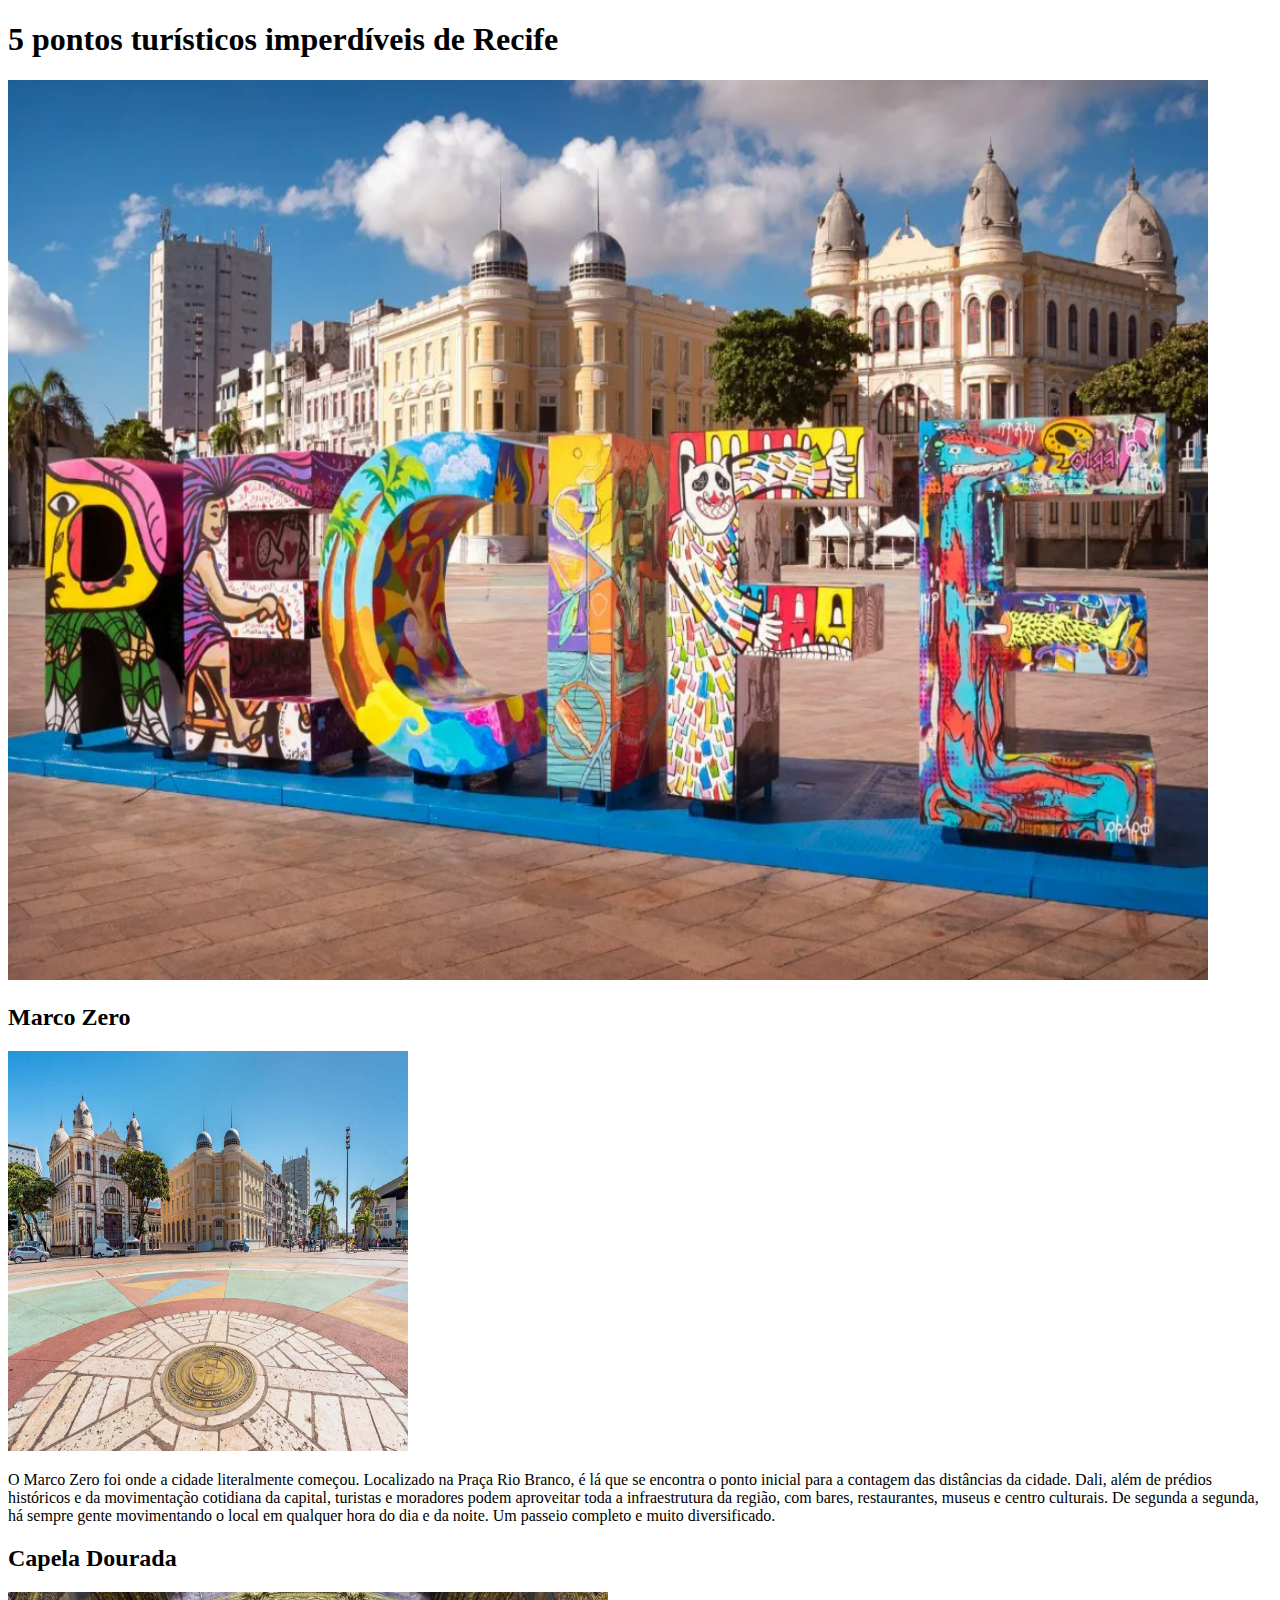
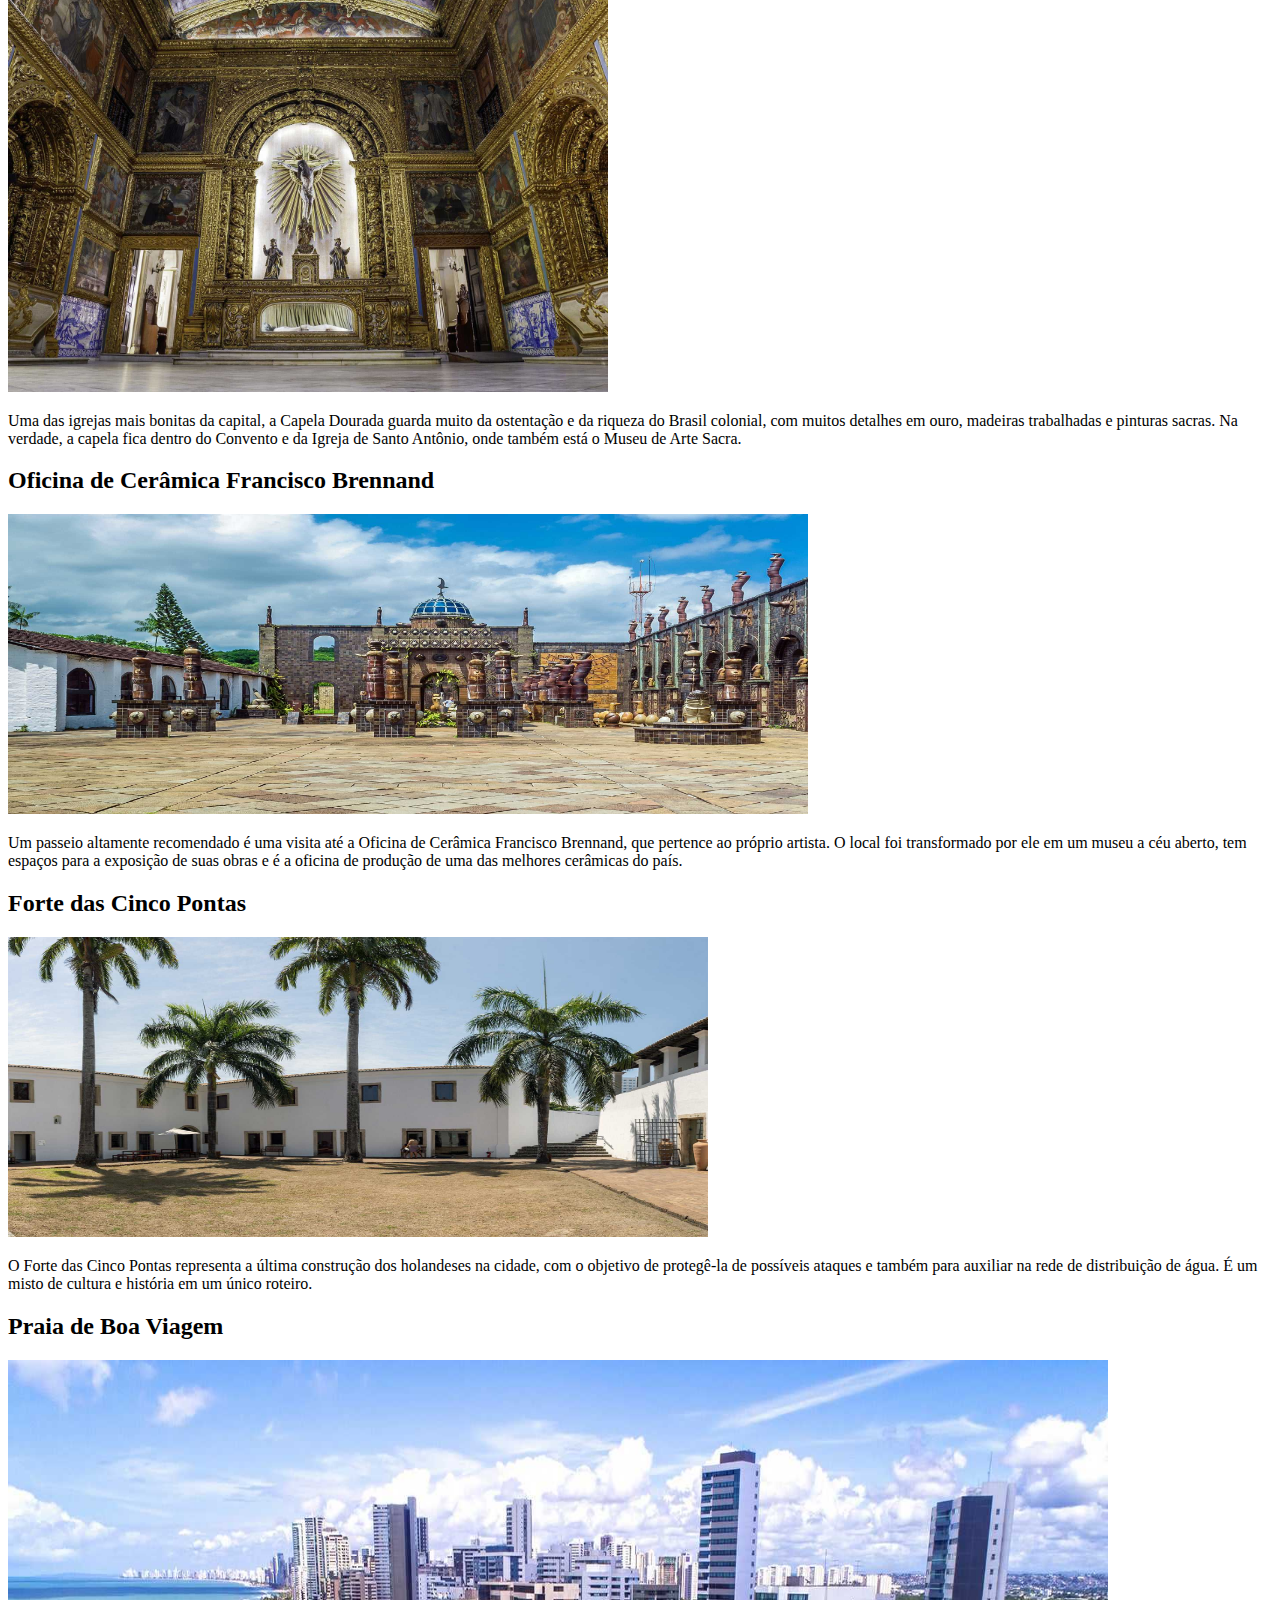
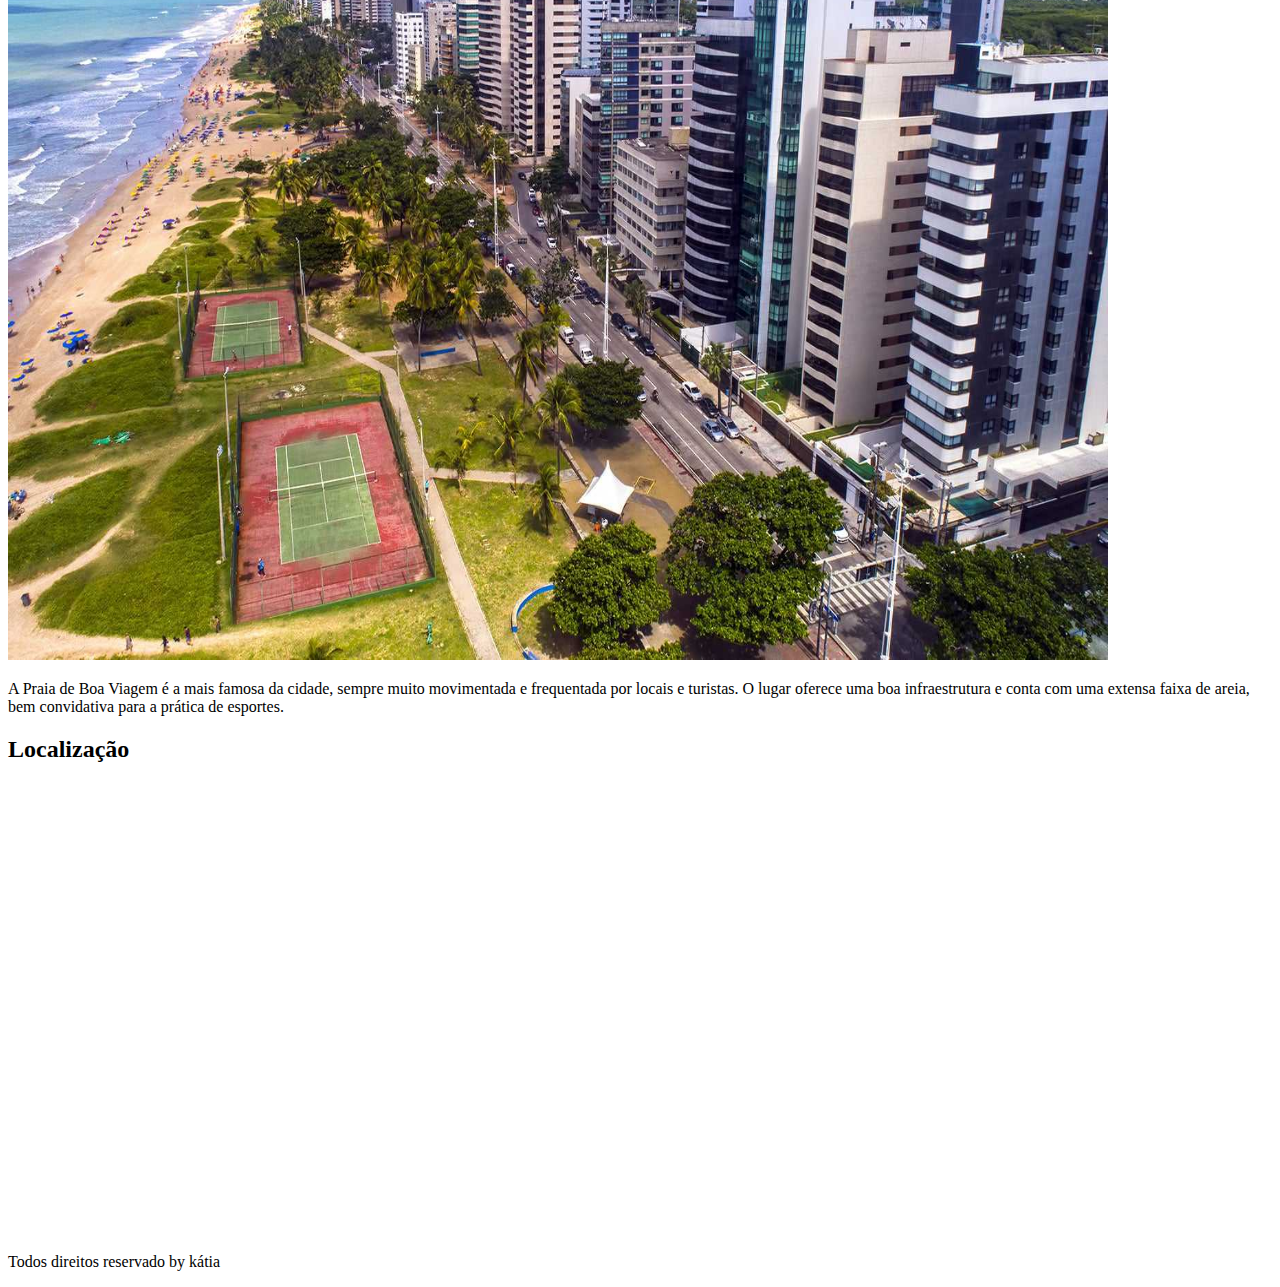
==== index.html @ 912562bb "Página index projeto recife" ====
<!DOCTYPE html>
<html lang="en">
<head>
    <meta charset="UTF-8">
    <meta name="viewport" content="width=device-width, initial-scale=1.0">
    <title>Pontos Turísticos - Recife</title>
</head>
<body>
   
    <Header>
        <h1>5 pontos turísticos imperdíveis de Recife</h1>
        <img src="/imagem/recife.png" alt="imagem nome recife" height="900" width="1200">
            <Section>
                <h2>Marco Zero</h2>
                <img src="/imagem/Marco zero.jpg" alt="marco zero" height="400" width="400">
                <p>O Marco Zero foi onde a cidade literalmente começou. Localizado na Praça Rio Branco, é lá que se encontra o ponto inicial para a contagem das distâncias da cidade. 

                    Dali, além de prédios históricos e da movimentação cotidiana da capital, turistas e moradores podem aproveitar toda a infraestrutura da região, com bares, restaurantes, museus e centro culturais. De segunda a segunda, há sempre gente movimentando o local em qualquer hora do dia e da noite. Um passeio completo e muito diversificado.</p>
                
                <h2>Capela Dourada</h2>
                <img src="/imagem/Capela Dourada.jpg" alt="Capela dourada" height="400" width="600">
                <p>Uma das igrejas mais bonitas da capital, a Capela Dourada guarda muito da ostentação e da riqueza do Brasil colonial, com muitos detalhes em ouro, madeiras trabalhadas e pinturas sacras. Na verdade, a capela fica dentro do Convento e da Igreja de Santo Antônio, onde também está o Museu de Arte Sacra. </p>
            
                <h2>Oficina de Cerâmica Francisco Brennand</h2>
                <img src="/imagem/Oficina de ceramica.jpg" alt="oficina de ceramica"  height="300" width="800">
                <p>Um passeio altamente recomendado é uma visita até a Oficina de Cerâmica Francisco Brennand, que pertence ao próprio artista. O local foi transformado por ele em um museu a céu aberto, tem espaços para a exposição de suas obras e é a oficina de produção de uma das melhores cerâmicas do país. </p>

                <h2>Forte das Cinco Pontas</h2>
                <img src="/imagem/Forte das Cinco Pontas.jpg" alt="forte das cinco pontas" height="300" width="700">
                <p>O Forte das Cinco Pontas representa a última construção dos holandeses na cidade, com o objetivo de protegê-la de possíveis ataques e também para auxiliar na rede de distribuição de água. É um misto de cultura e história em um único roteiro.</p>
                <h2>Praia de Boa Viagem</h2>
                <img src="/imagem/Praia de Boa Viagem.jpg" alt="praia de boa viagem" height="900" width="1100">
                 <p>A Praia de Boa Viagem é a mais famosa da cidade, sempre muito movimentada e frequentada por locais e turistas. O lugar oferece uma boa infraestrutura e conta com uma extensa faixa de areia, bem convidativa para a prática de esportes. </p>
            </Section>
            <h2>Localização</h2>
            <iframe src="https://www.google.com/maps/embed?pb=!1m18!1m12!1m3!1d126418.2018706715!2d-34.934217049999994!3d-8.043311199999998!2m3!1f0!2f0!3f0!3m2!1i1024!2i768!4f13.1!3m3!1m2!1s0x7ab196f94e5408b%3A0xe5800ef782bde3a6!2sRecife%2C%20PE!5e0!3m2!1spt-BR!2sbr!4v1724713684652!5m2!1spt-BR!2sbr" width="600" height="450" style="border:0;" allowfullscreen="" loading="lazy" referrerpolicy="no-referrer-when-downgrade"></iframe>
            <footer>
                <p>Todos direitos reservado by kátia</p>
            </footer>
          
               
                   
            

    

    
    
    
    </Header>
    
</body>
</html>
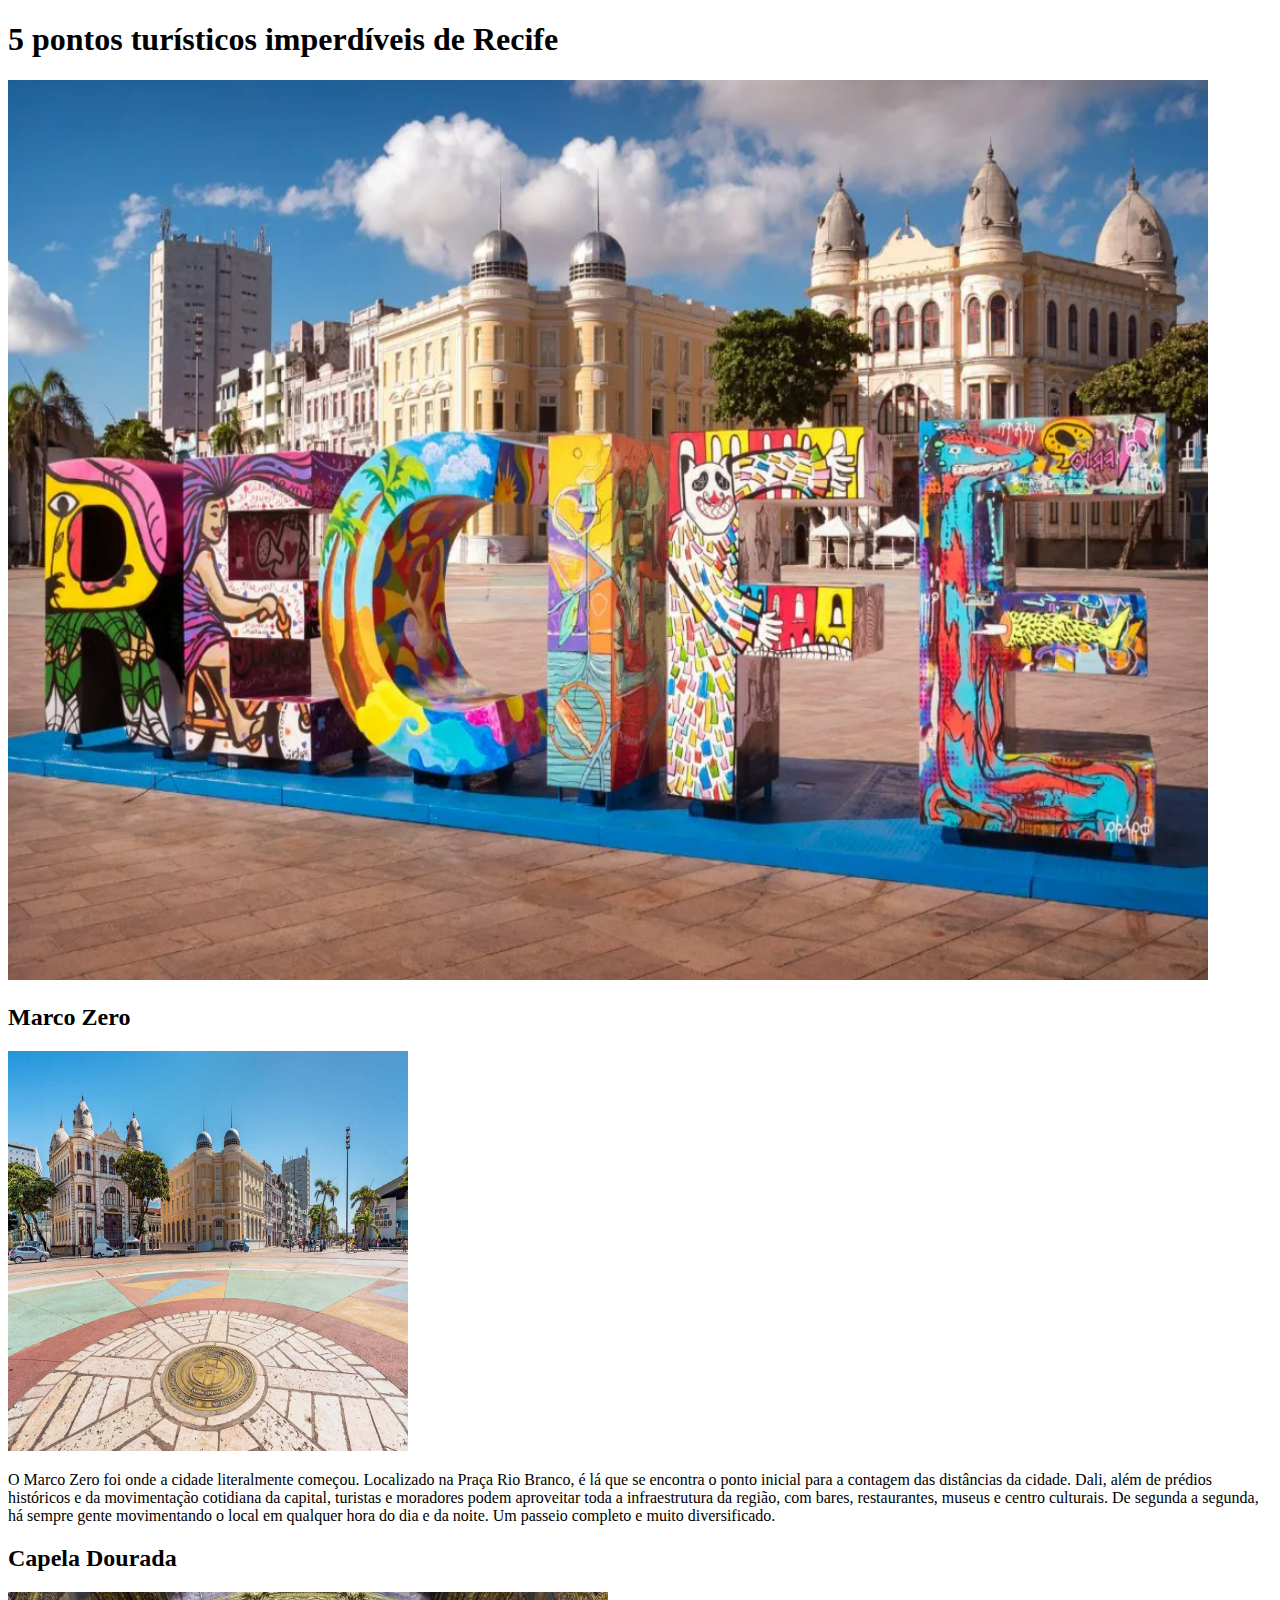
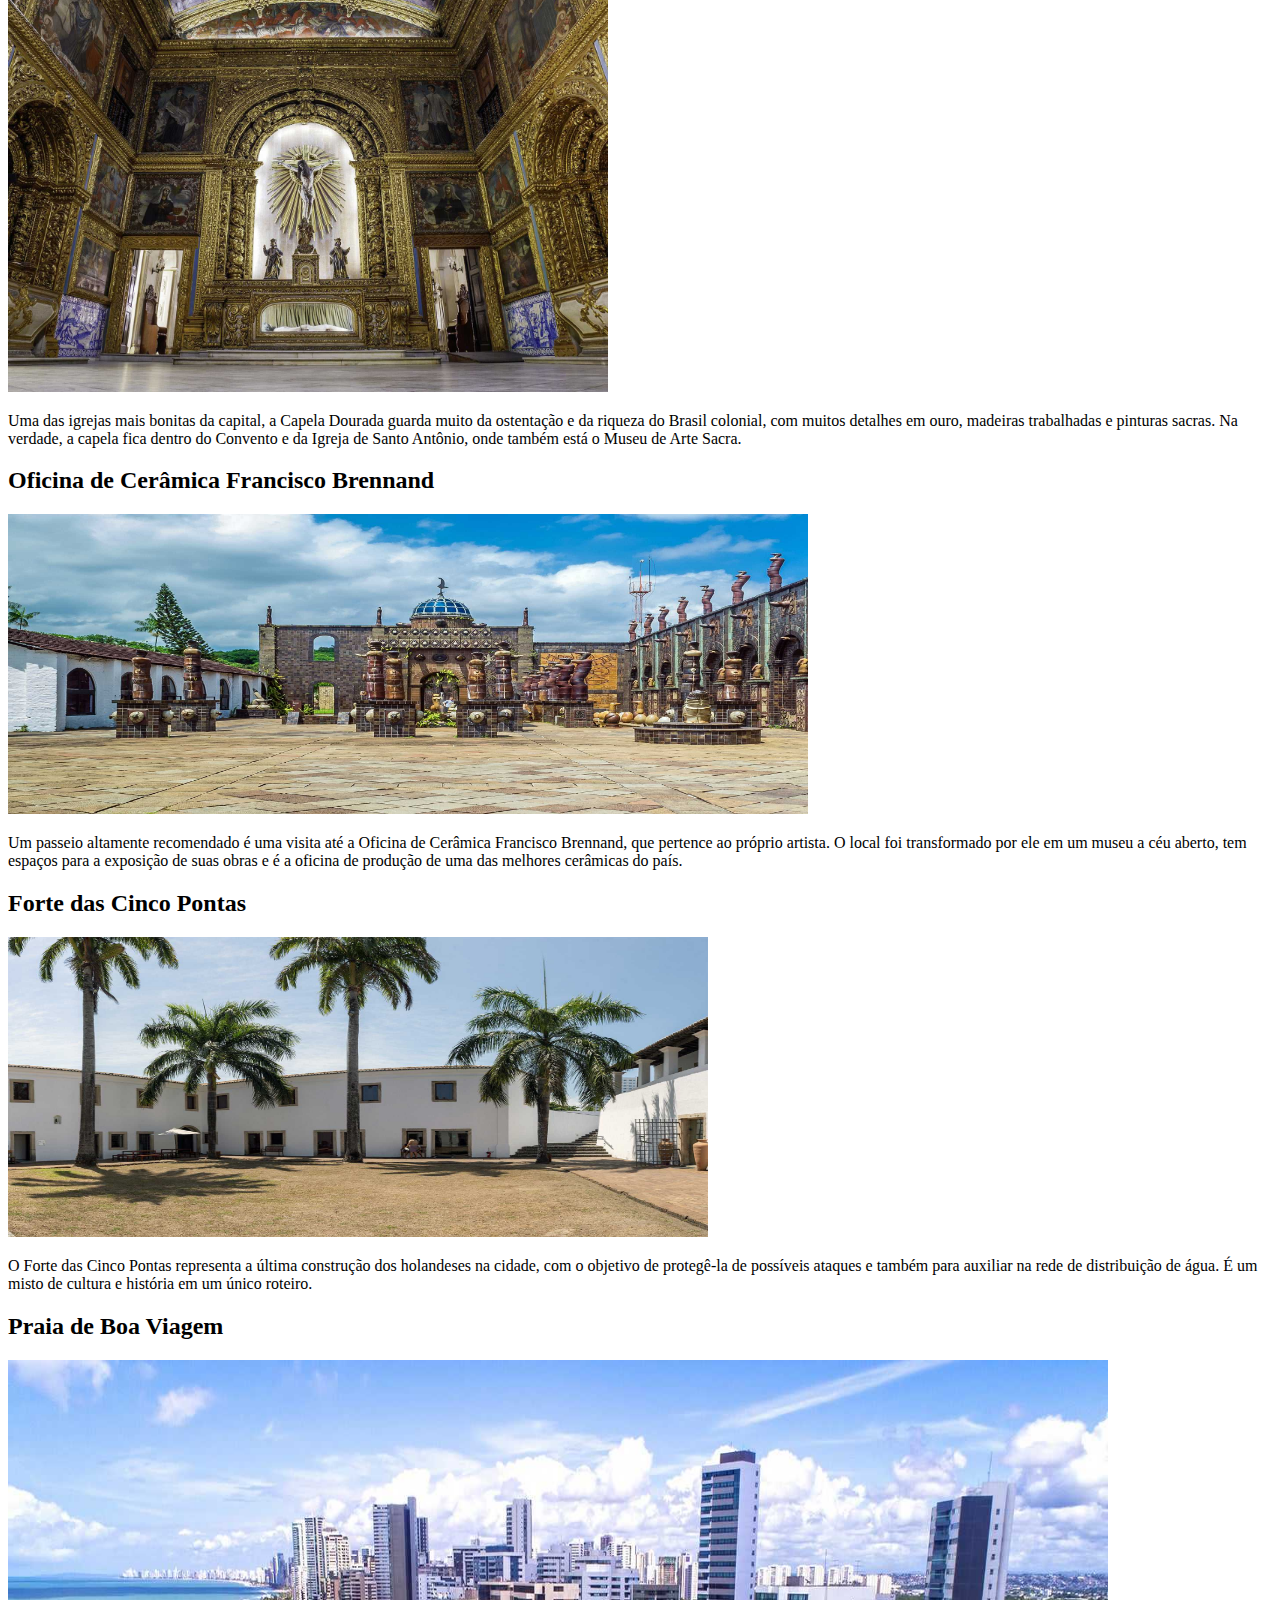
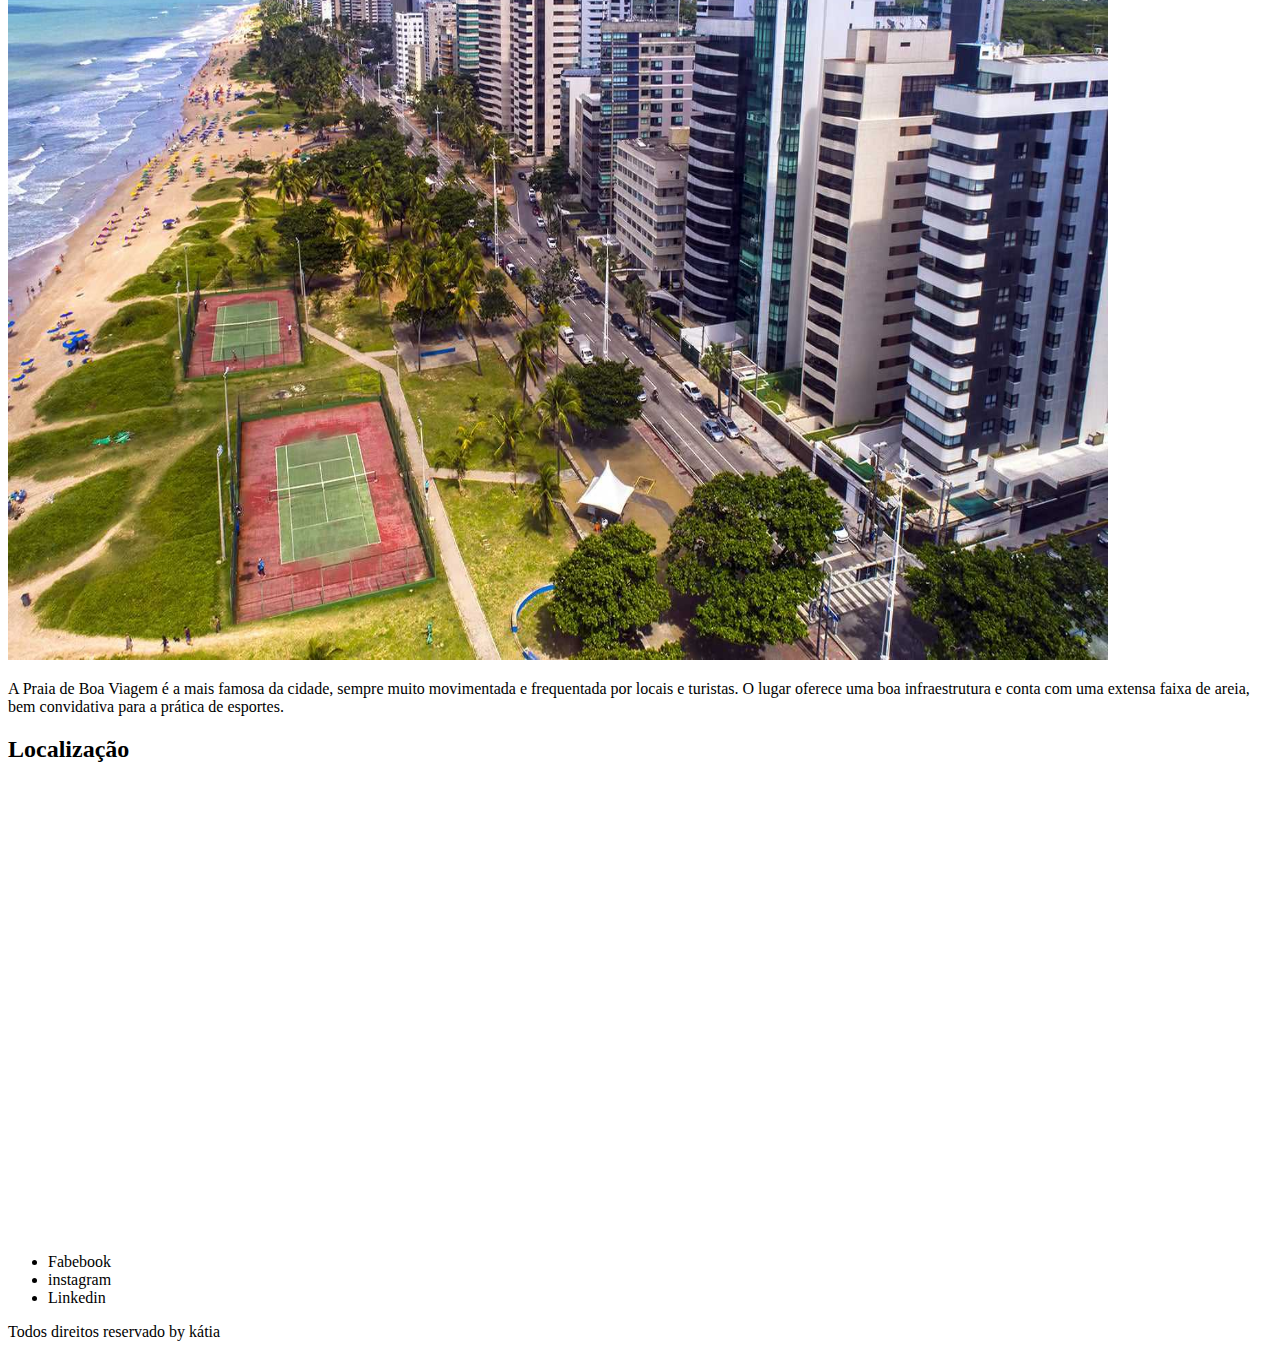
==== commit 9273382d: "Página index projeto recife" ====
--- a/index.html
+++ b/index.html
@@ -35,18 +35,14 @@
             <h2>Localização</h2>
             <iframe src="https://www.google.com/maps/embed?pb=!1m18!1m12!1m3!1d126418.2018706715!2d-34.934217049999994!3d-8.043311199999998!2m3!1f0!2f0!3f0!3m2!1i1024!2i768!4f13.1!3m3!1m2!1s0x7ab196f94e5408b%3A0xe5800ef782bde3a6!2sRecife%2C%20PE!5e0!3m2!1spt-BR!2sbr!4v1724713684652!5m2!1spt-BR!2sbr" width="600" height="450" style="border:0;" allowfullscreen="" loading="lazy" referrerpolicy="no-referrer-when-downgrade"></iframe>
             <footer>
+                <ul>
+                    <li>Fabebook</li>
+                    <li>instagram</li>
+                    <li>Linkedin</li>
+                </ul>
                 <p>Todos direitos reservado by kátia</p>
             </footer>
-          
-               
-                   
-            
-
-    
-
-    
-    
-    
+                     
     </Header>
     
 </body>
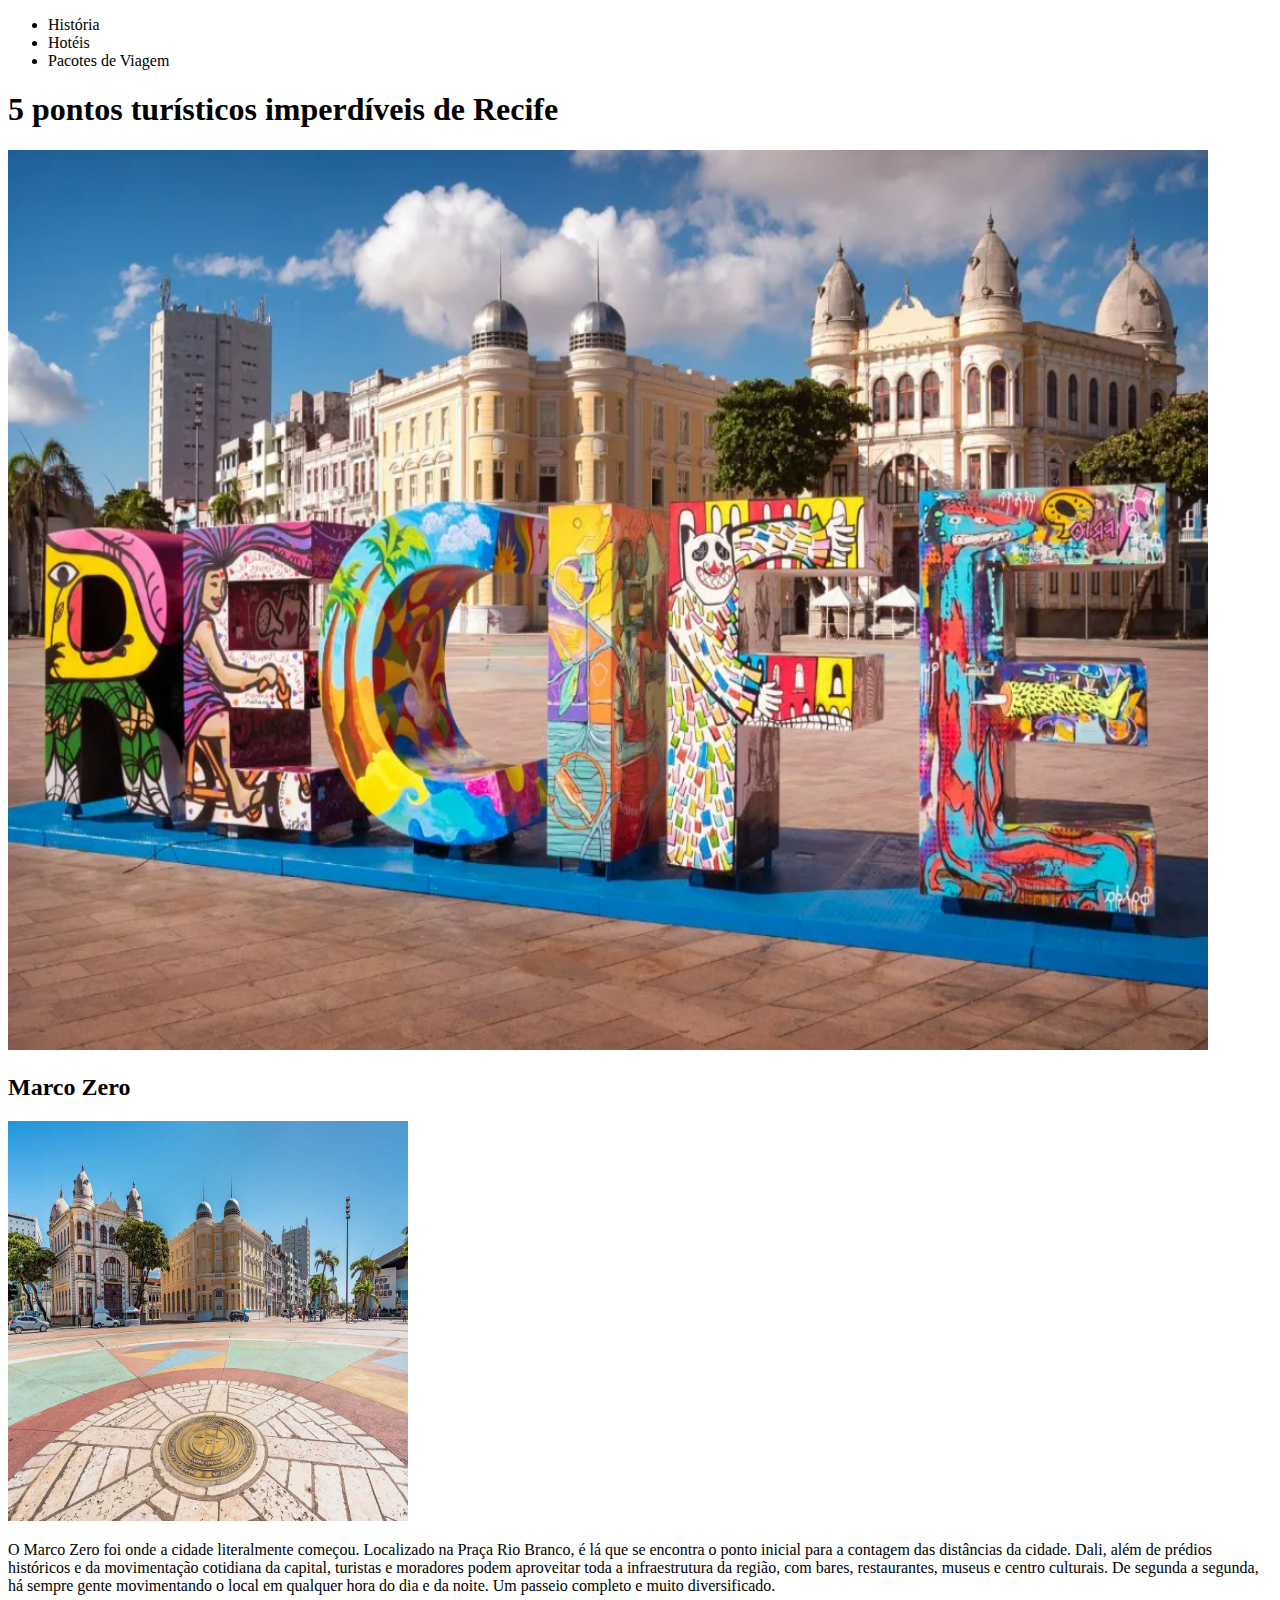
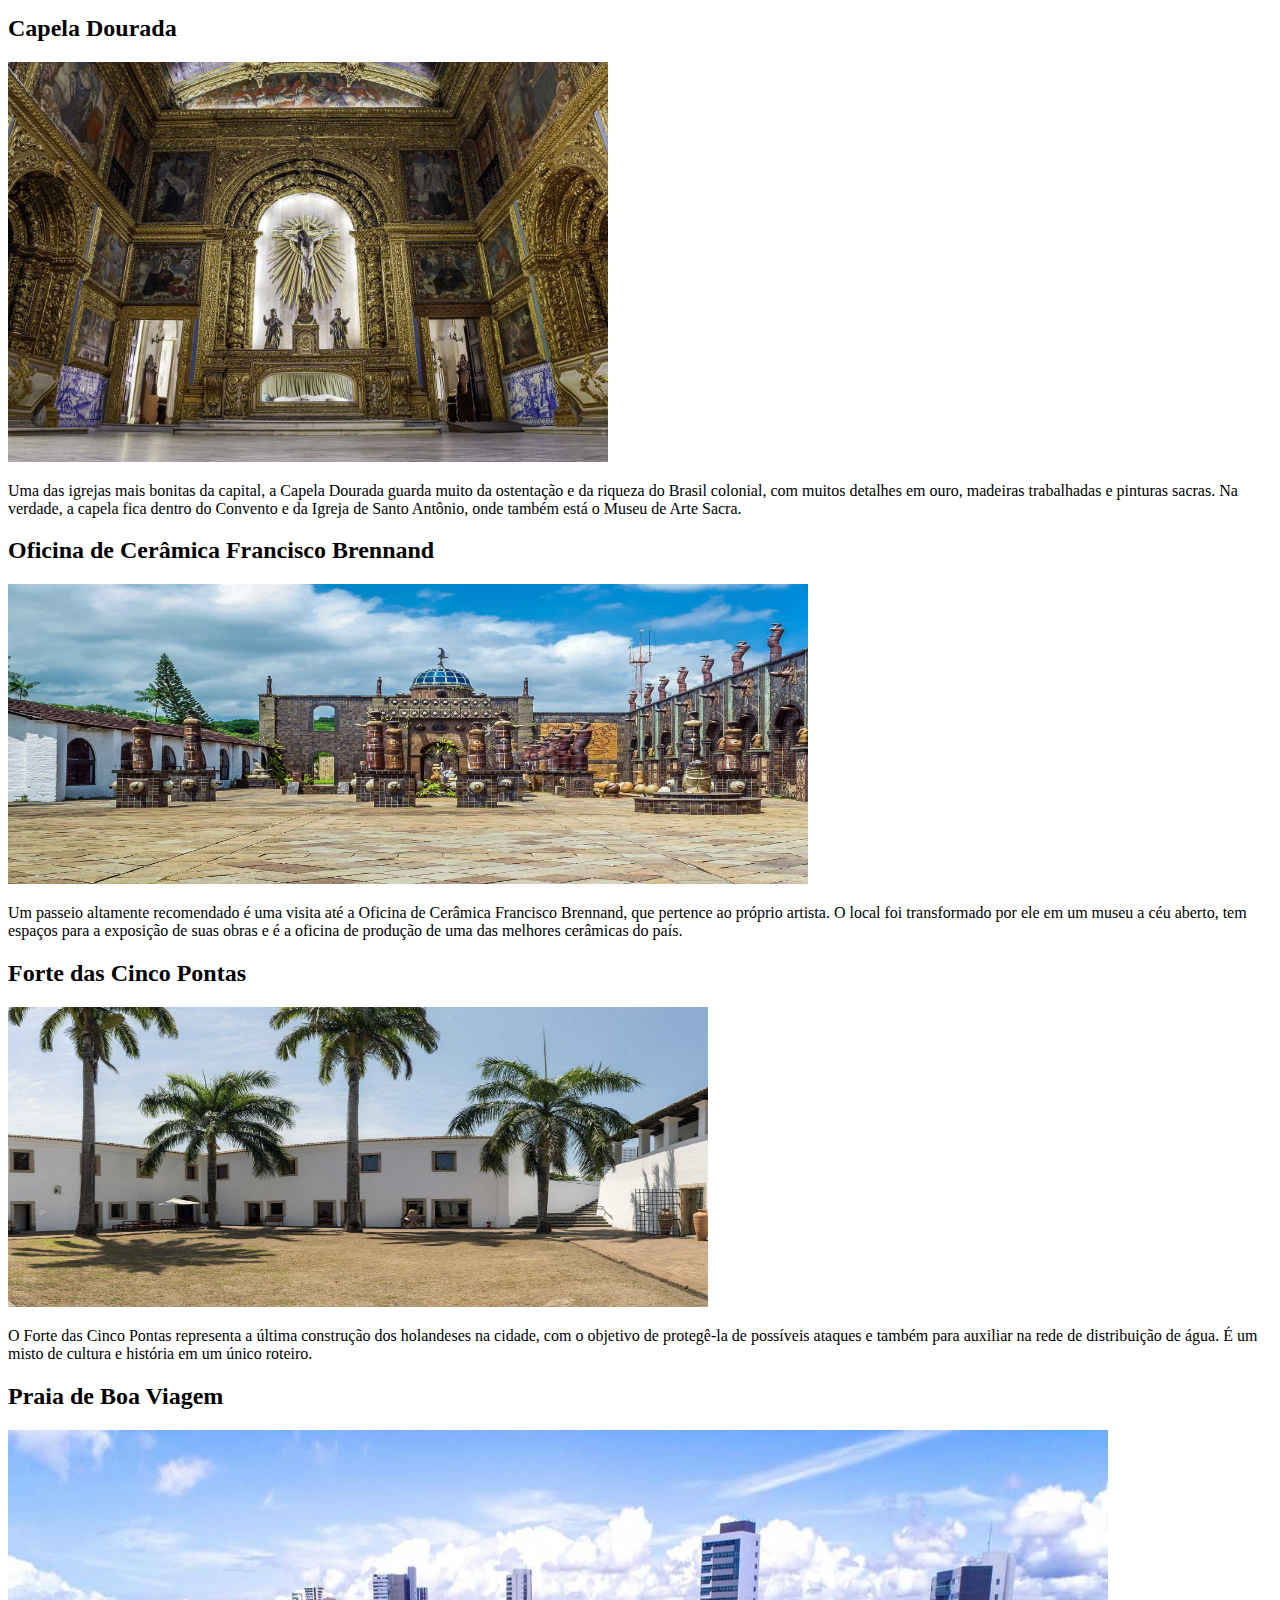
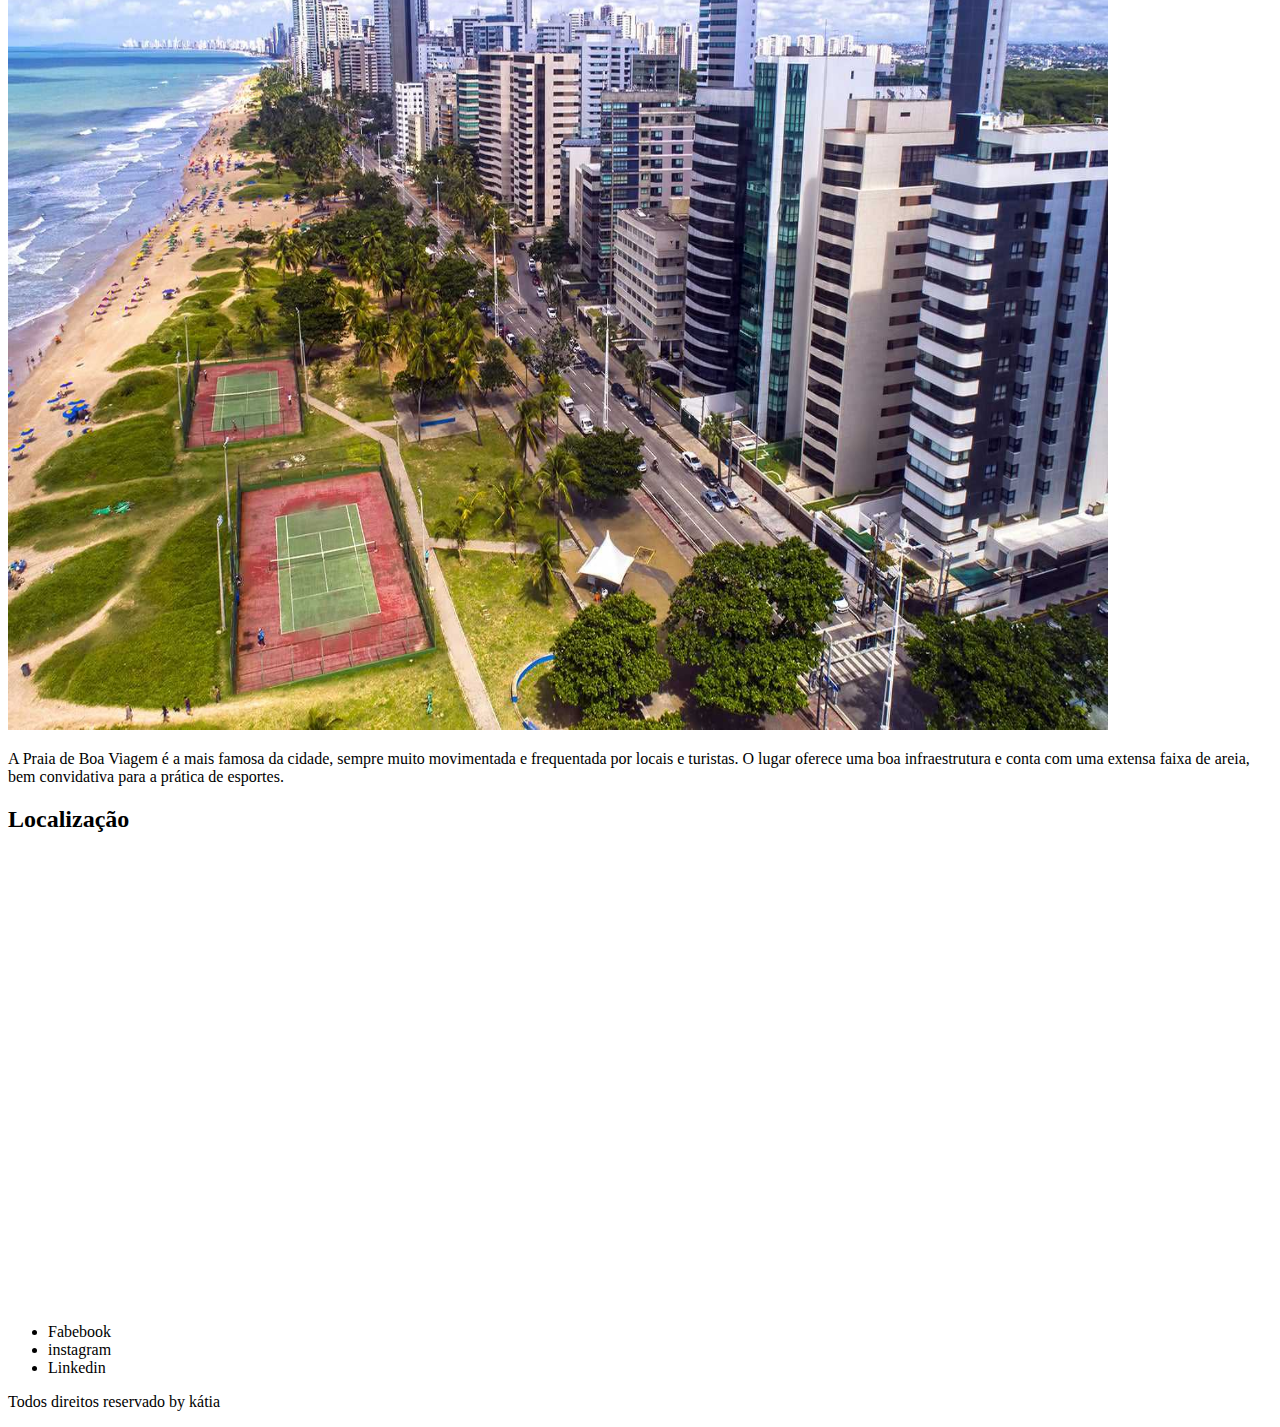
==== commit 26e40dd7: "Página index projeto recife" ====
--- a/index.html
+++ b/index.html
@@ -8,6 +8,11 @@
 <body>
    
     <Header>
+        <ul>
+            <li>História </li>
+            <li>Hotéis </li>
+            <li>Pacotes de Viagem</li>
+        </ul>
         <h1>5 pontos turísticos imperdíveis de Recife</h1>
         <img src="/imagem/recife.png" alt="imagem nome recife" height="900" width="1200">
             <Section>
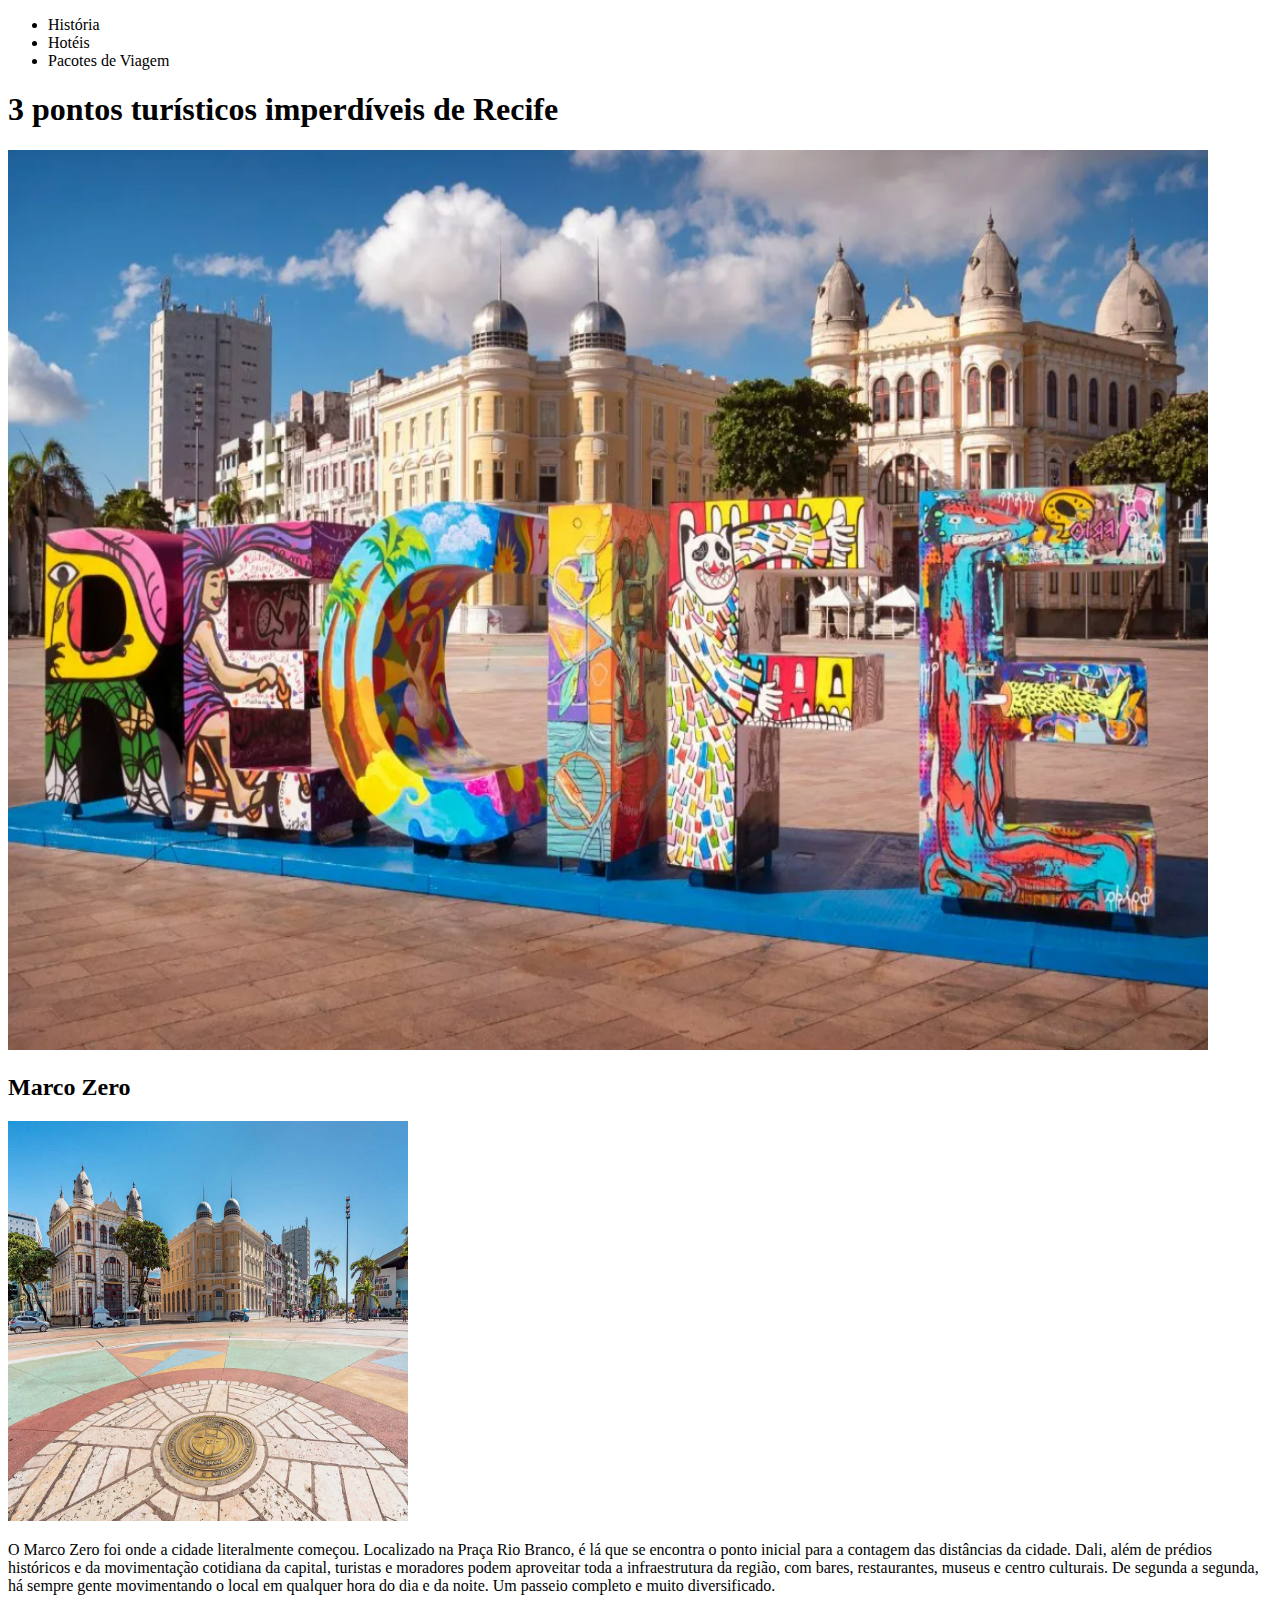
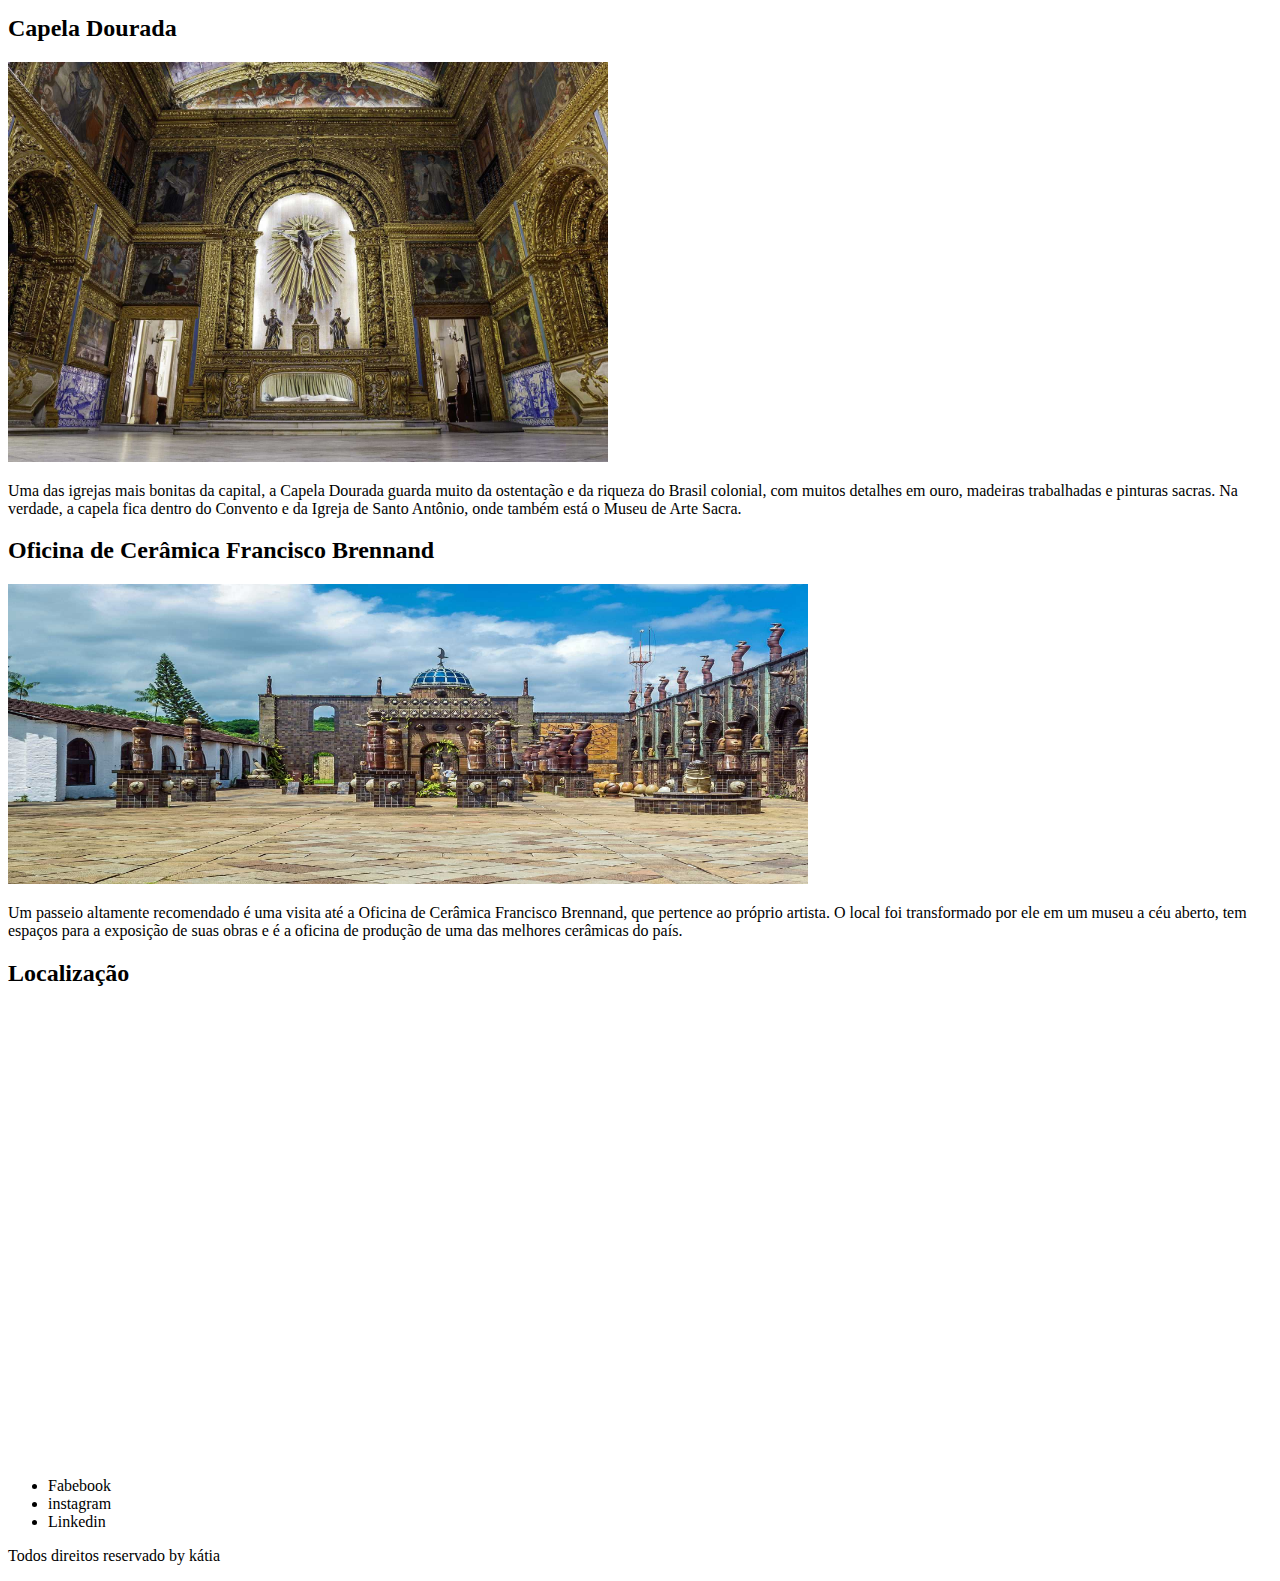
==== commit 7f7e4c28: "Página index projeto recife" ====
--- a/index.html
+++ b/index.html
@@ -13,7 +13,7 @@
             <li>Hotéis </li>
             <li>Pacotes de Viagem</li>
         </ul>
-        <h1>5 pontos turísticos imperdíveis de Recife</h1>
+        <h1>3 pontos turísticos imperdíveis de Recife</h1>
         <img src="/imagem/recife.png" alt="imagem nome recife" height="900" width="1200">
             <Section>
                 <h2>Marco Zero</h2>
@@ -30,12 +30,7 @@
                 <img src="/imagem/Oficina de ceramica.jpg" alt="oficina de ceramica"  height="300" width="800">
                 <p>Um passeio altamente recomendado é uma visita até a Oficina de Cerâmica Francisco Brennand, que pertence ao próprio artista. O local foi transformado por ele em um museu a céu aberto, tem espaços para a exposição de suas obras e é a oficina de produção de uma das melhores cerâmicas do país. </p>
 
-                <h2>Forte das Cinco Pontas</h2>
-                <img src="/imagem/Forte das Cinco Pontas.jpg" alt="forte das cinco pontas" height="300" width="700">
-                <p>O Forte das Cinco Pontas representa a última construção dos holandeses na cidade, com o objetivo de protegê-la de possíveis ataques e também para auxiliar na rede de distribuição de água. É um misto de cultura e história em um único roteiro.</p>
-                <h2>Praia de Boa Viagem</h2>
-                <img src="/imagem/Praia de Boa Viagem.jpg" alt="praia de boa viagem" height="900" width="1100">
-                 <p>A Praia de Boa Viagem é a mais famosa da cidade, sempre muito movimentada e frequentada por locais e turistas. O lugar oferece uma boa infraestrutura e conta com uma extensa faixa de areia, bem convidativa para a prática de esportes. </p>
+               
             </Section>
             <h2>Localização</h2>
             <iframe src="https://www.google.com/maps/embed?pb=!1m18!1m12!1m3!1d126418.2018706715!2d-34.934217049999994!3d-8.043311199999998!2m3!1f0!2f0!3f0!3m2!1i1024!2i768!4f13.1!3m3!1m2!1s0x7ab196f94e5408b%3A0xe5800ef782bde3a6!2sRecife%2C%20PE!5e0!3m2!1spt-BR!2sbr!4v1724713684652!5m2!1spt-BR!2sbr" width="600" height="450" style="border:0;" allowfullscreen="" loading="lazy" referrerpolicy="no-referrer-when-downgrade"></iframe>
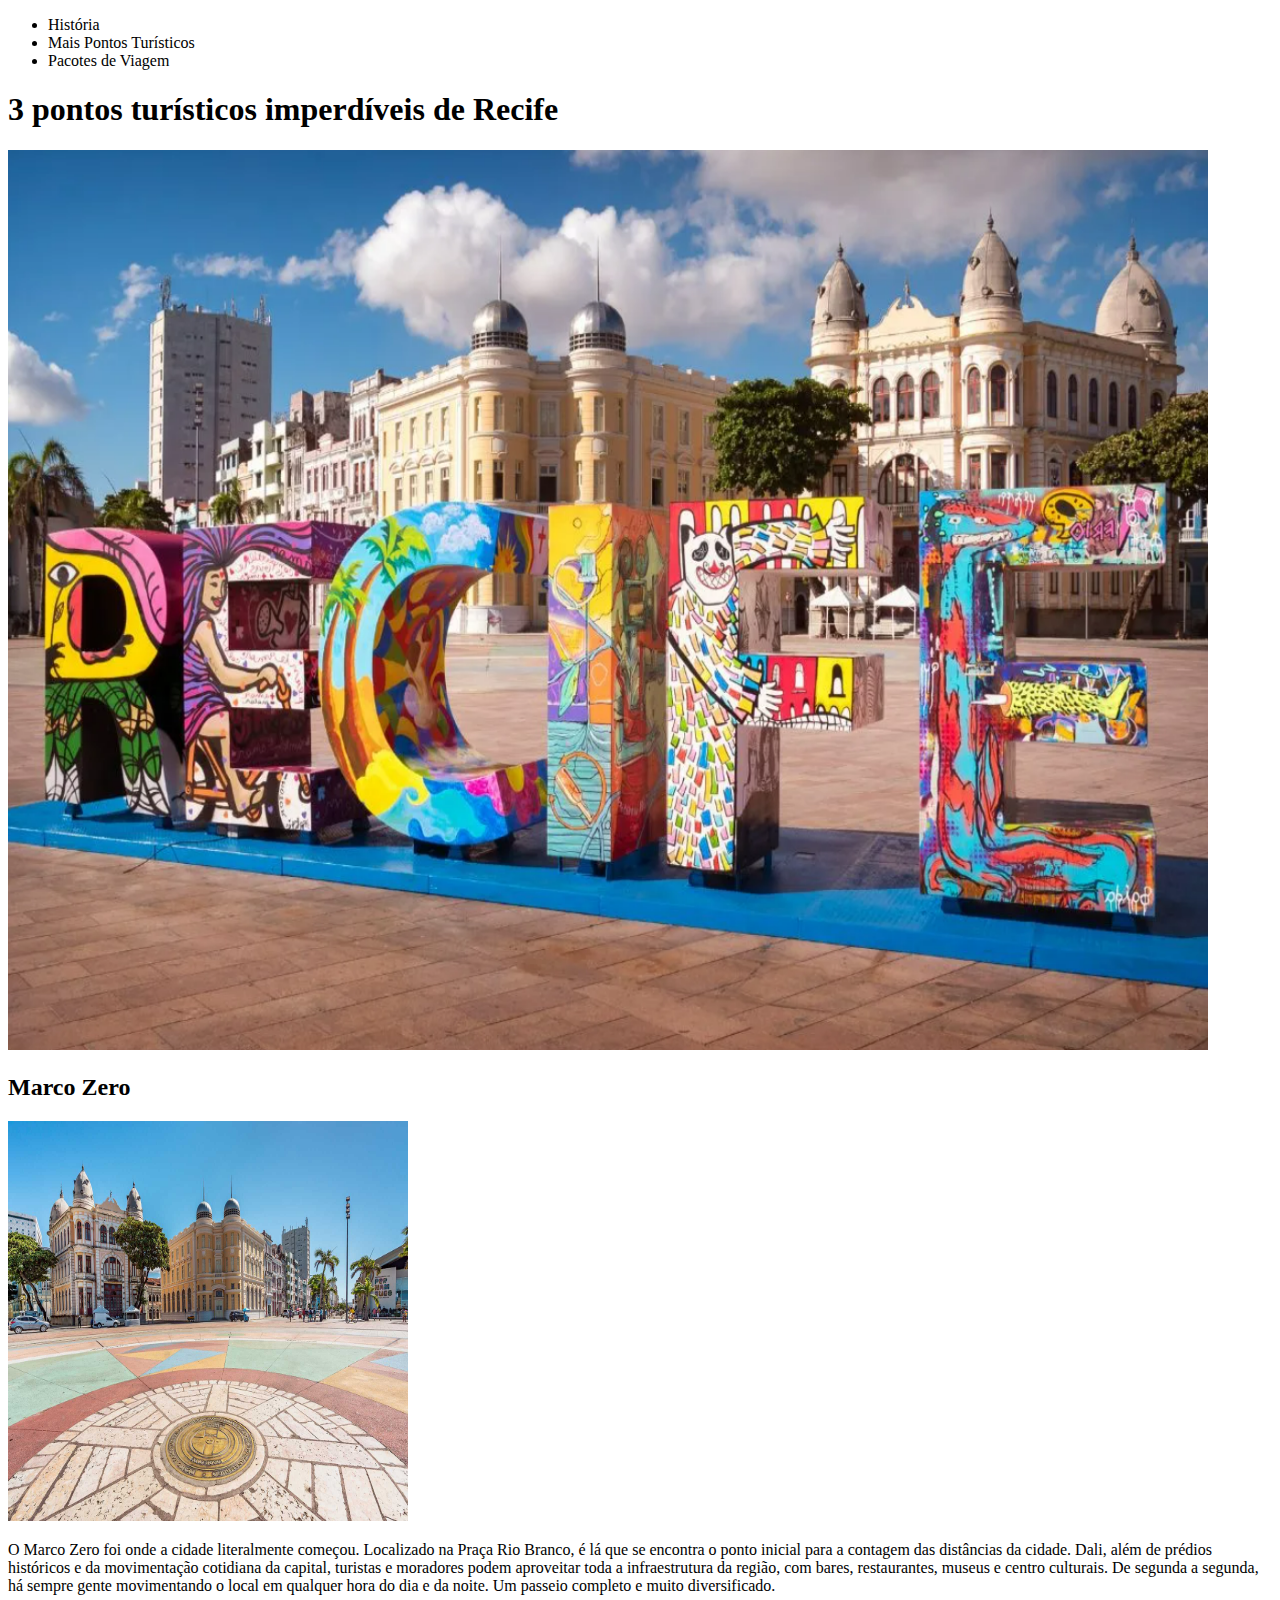
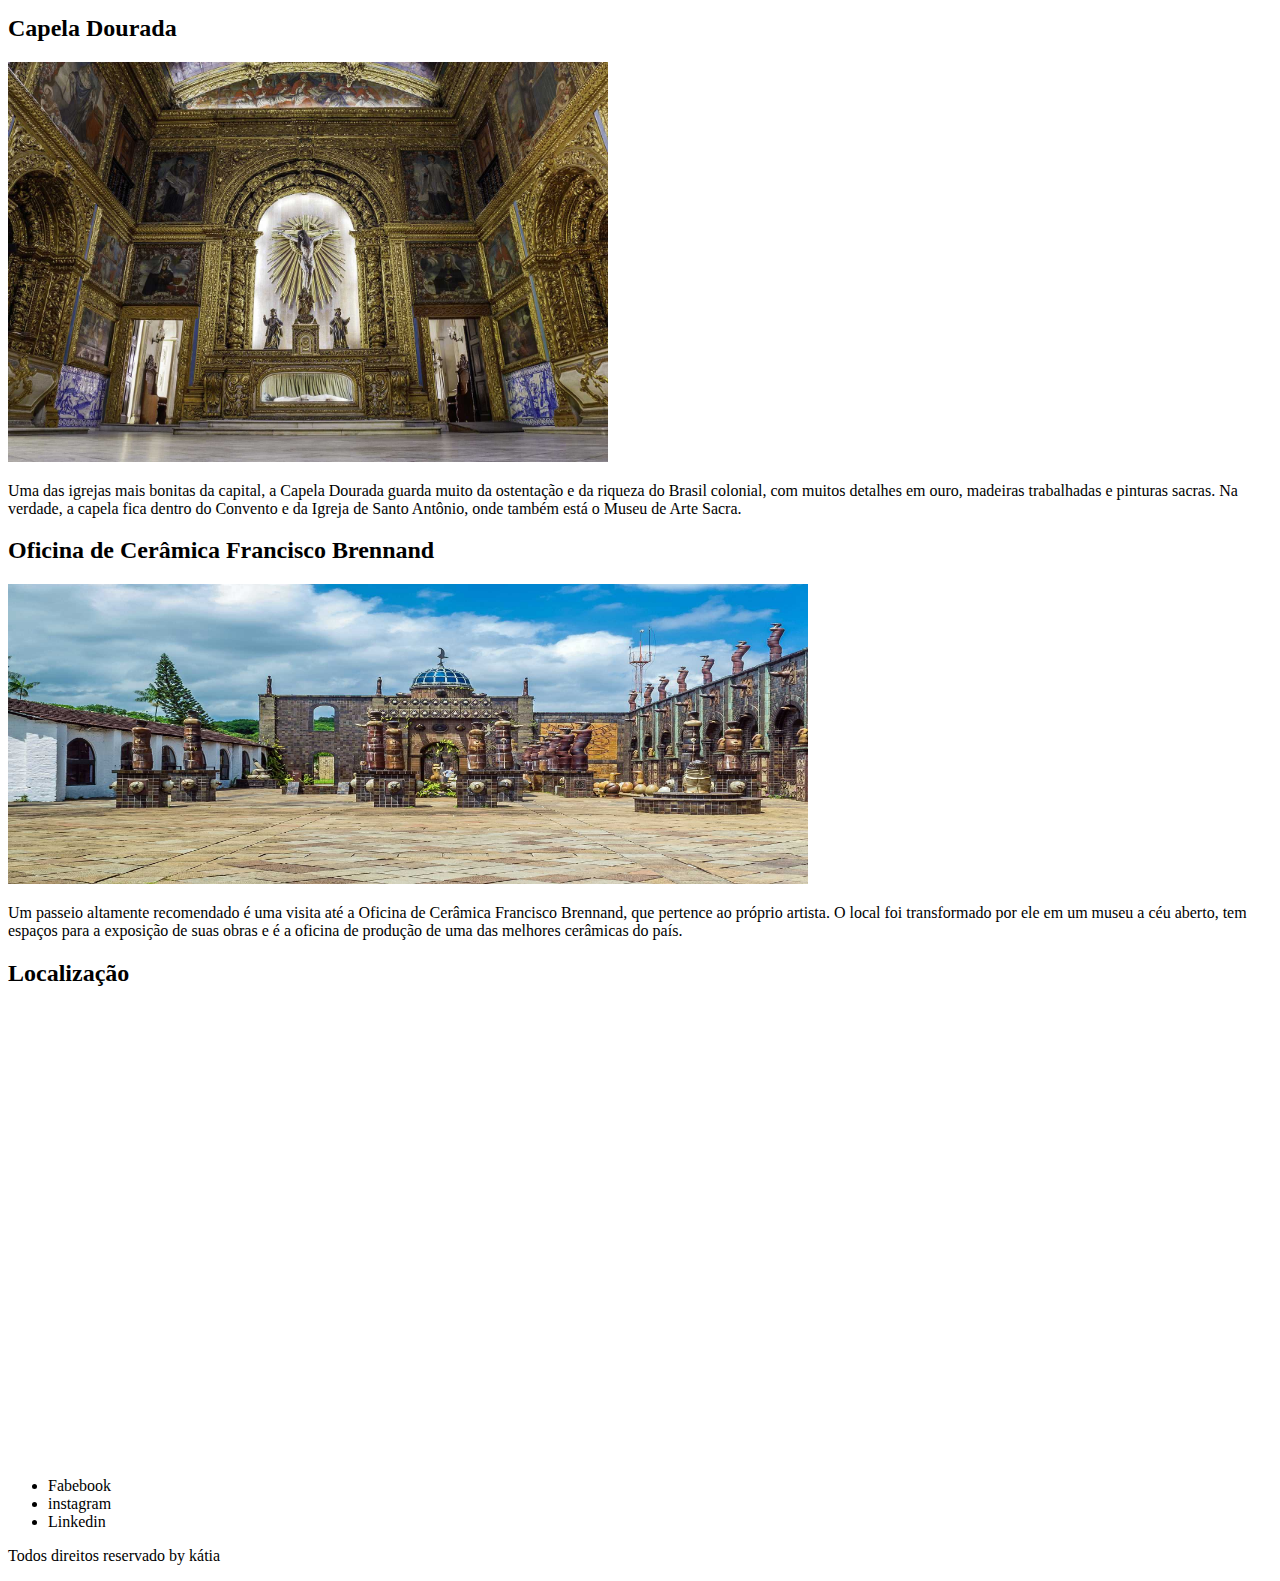
==== commit 59367674: "Página mais pontos turisticos de recife" ====
--- a/index.html
+++ b/index.html
@@ -10,7 +10,7 @@
     <Header>
         <ul>
             <li>História </li>
-            <li>Hotéis </li>
+            <li>Mais Pontos Turísticos </li>
             <li>Pacotes de Viagem</li>
         </ul>
         <h1>3 pontos turísticos imperdíveis de Recife</h1>
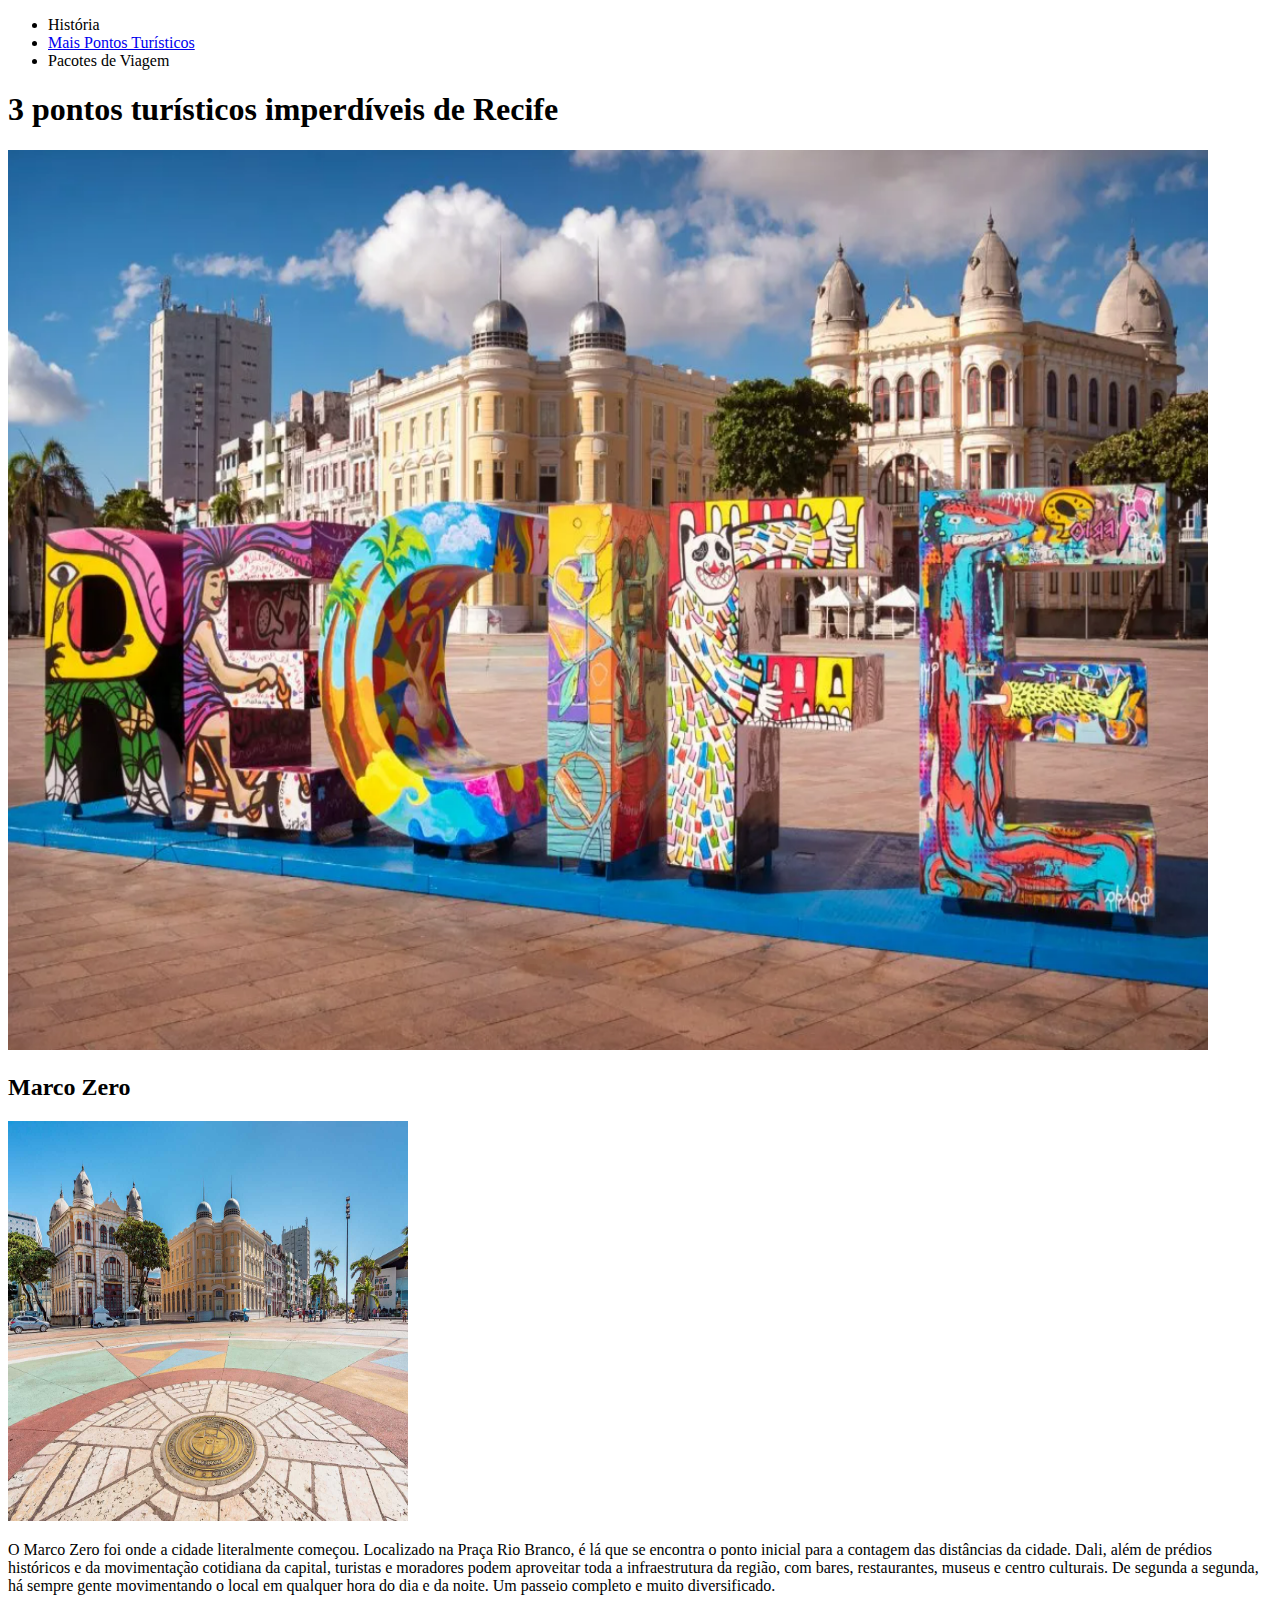
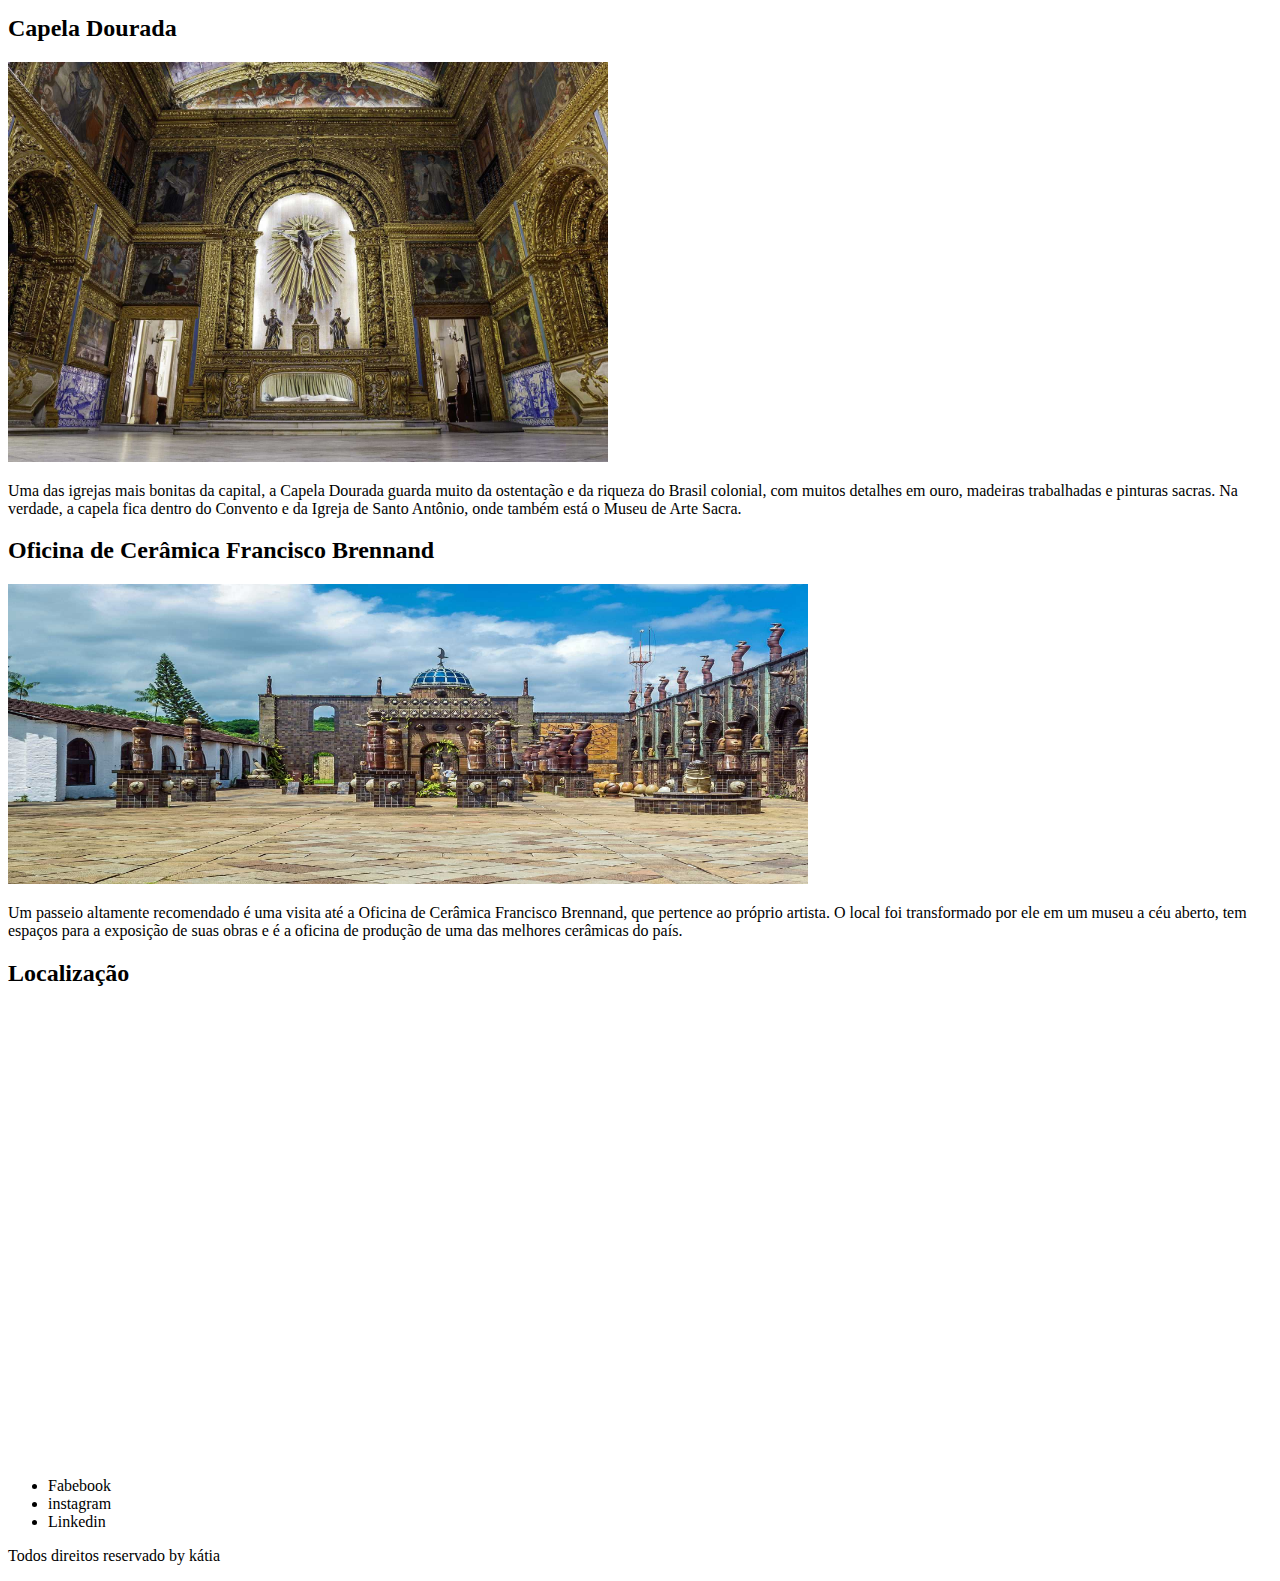
==== commit cca50760: "inclusão do link para navegação na página home" ====
--- a/index.html
+++ b/index.html
@@ -10,8 +10,10 @@
     <Header>
         <ul>
             <li>História </li>
-            <li>Mais Pontos Turísticos </li>
+            <li><a href="./pontosTuristico.html">Mais Pontos Turísticos </a></li>
+           
             <li>Pacotes de Viagem</li>
+    </header>
         </ul>
         <h1>3 pontos turísticos imperdíveis de Recife</h1>
         <img src="/imagem/recife.png" alt="imagem nome recife" height="900" width="1200">
@@ -42,8 +44,7 @@
                 </ul>
                 <p>Todos direitos reservado by kátia</p>
             </footer>
-                     
-    </Header>
+    
     
 </body>
 </html>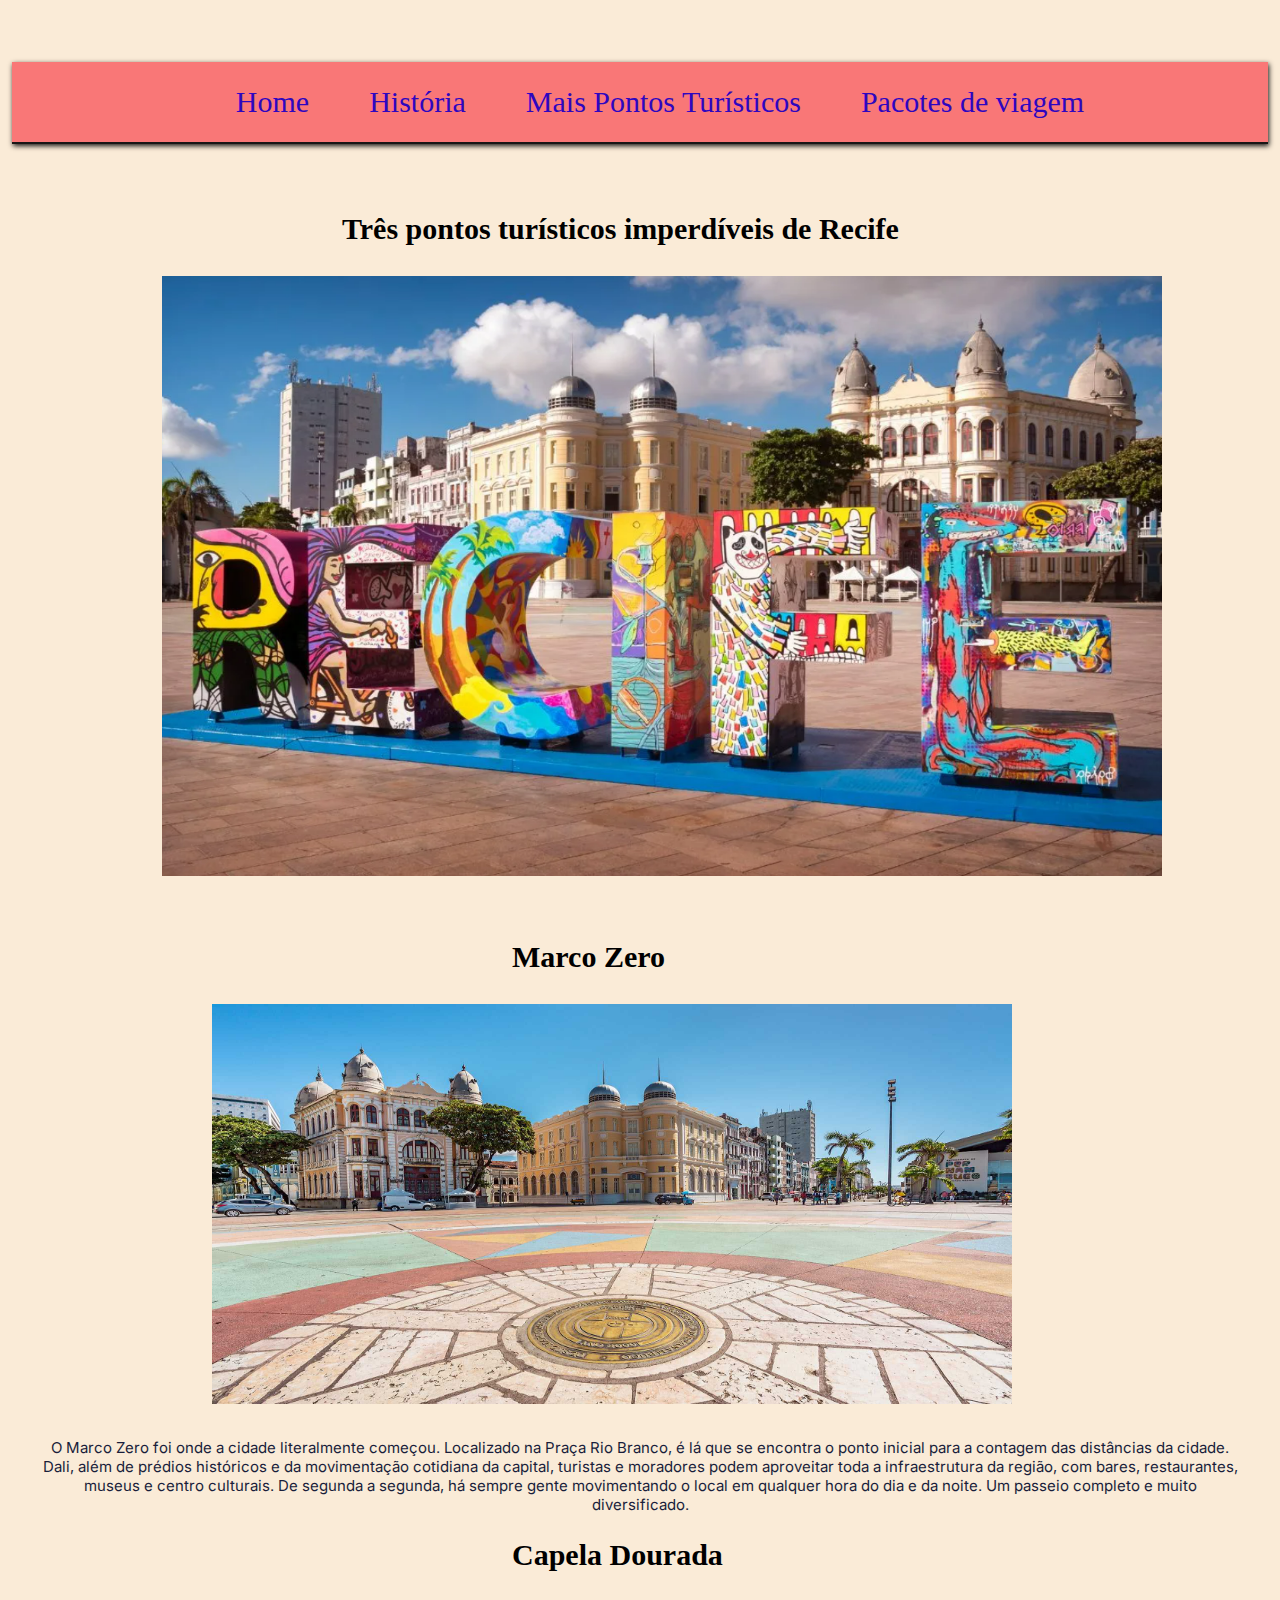
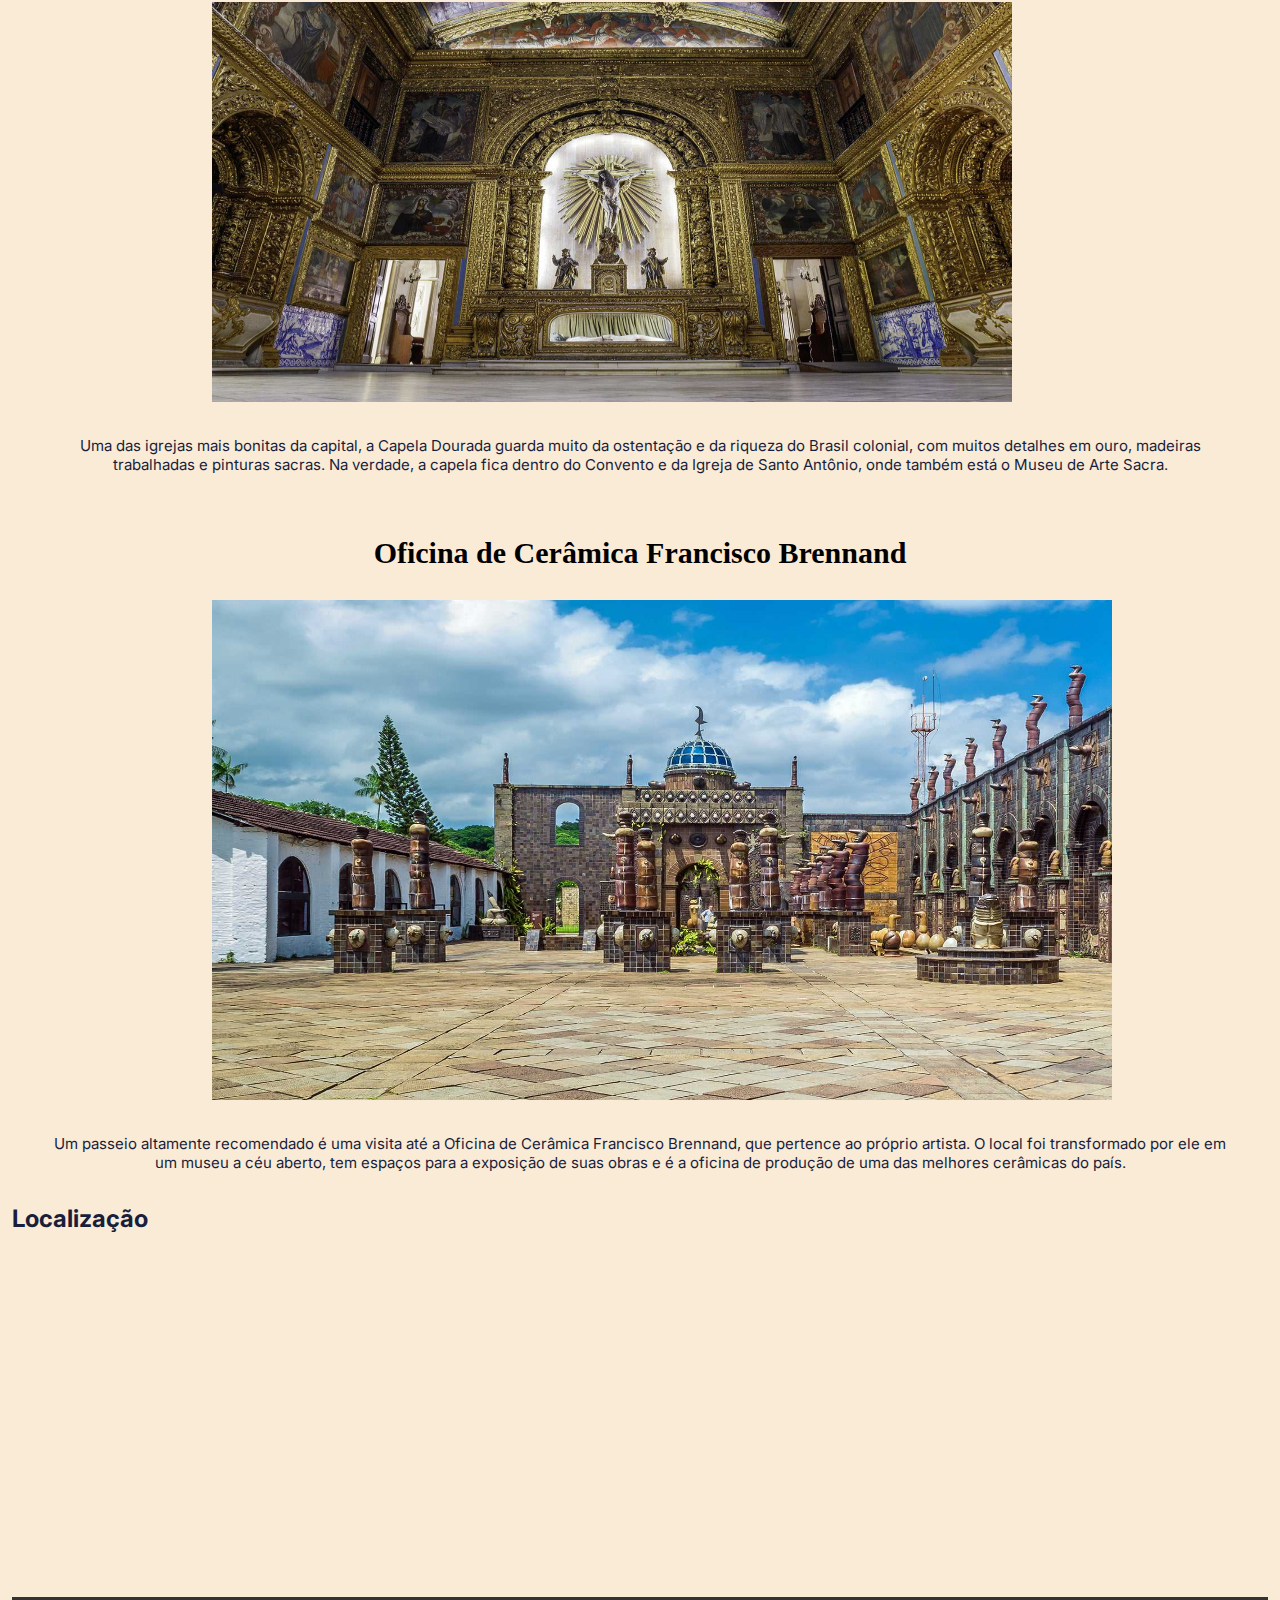
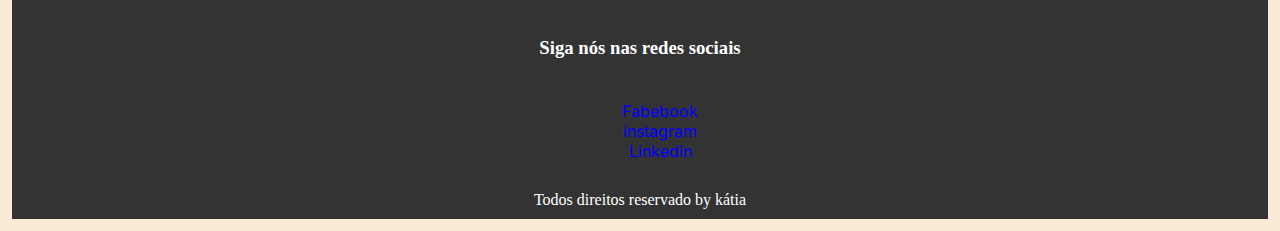
==== commit 91fbfc56: "criação do arquivo CSS e estilos das página index" ====
--- a/index.html
+++ b/index.html
@@ -3,40 +3,44 @@
 <head>
     <meta charset="UTF-8">
     <meta name="viewport" content="width=device-width, initial-scale=1.0">
+    <link rel="stylesheet" href="/style/style.css">
+    <link rel="preconnect" href="https://fonts.googleapis.com">
+    <link rel="preconnect" href="https://fonts.gstatic.com" crossorigin>
+    <link href="https://fonts.googleapis.com/css2?family=Inter:ital,opsz,wght@0,14..32,100..900;1,14..32,100..900&display=swap" rel="stylesheet">
     <title>Pontos Turísticos - Recife</title>
 </head>
 <body>
    
-    <Header>
-        <ul>
-            <li>História </li>
-            <li><a href="./pontosTuristico.html">Mais Pontos Turísticos </a></li>
-           
-            <li>Pacotes de Viagem</li>
+    <header class="header">
+        <ul class="menu">
+            <li><a href="#">Home</a></li>
+		    <li><a href="#">História</a></li>
+		    <li><a href="./pontosTuristico.html">Mais Pontos Turísticos</a></<li>
+            <li><a href="#">Pacotes de viagem</a></li>
+        </ul>
     </header>
-        </ul>
-        <h1>3 pontos turísticos imperdíveis de Recife</h1>
-        <img src="/imagem/recife.png" alt="imagem nome recife" height="900" width="1200">
+        <h1>Três pontos turísticos imperdíveis de Recife</h1>
+        <img class="imagemrecife" src="/imagem/recife.png" alt="imagem nome recife">
             <Section>
-                <h2>Marco Zero</h2>
-                <img src="/imagem/Marco zero.jpg" alt="marco zero" height="400" width="400">
-                <p>O Marco Zero foi onde a cidade literalmente começou. Localizado na Praça Rio Branco, é lá que se encontra o ponto inicial para a contagem das distâncias da cidade. 
-
-                    Dali, além de prédios históricos e da movimentação cotidiana da capital, turistas e moradores podem aproveitar toda a infraestrutura da região, com bares, restaurantes, museus e centro culturais. De segunda a segunda, há sempre gente movimentando o local em qualquer hora do dia e da noite. Um passeio completo e muito diversificado.</p>
+                <h2 class="titulo1">Marco Zero</h2>
+                <img class="imagemMarcoZero" src="/imagem/Marco zero.jpg" alt="marco zero">
+                <p class="texto1">O Marco Zero foi onde a cidade literalmente começou. Localizado na Praça Rio Branco, é lá que se encontra o ponto inicial para a contagem das distâncias da cidade. 
+                 Dali, além de prédios históricos e da movimentação cotidiana da capital, turistas e moradores podem aproveitar toda a infraestrutura da região, com bares, restaurantes, museus e centro culturais. De segunda a segunda, há sempre gente movimentando o local em qualquer hora do dia e da noite. Um passeio completo e muito diversificado.</p>
                 
-                <h2>Capela Dourada</h2>
-                <img src="/imagem/Capela Dourada.jpg" alt="Capela dourada" height="400" width="600">
-                <p>Uma das igrejas mais bonitas da capital, a Capela Dourada guarda muito da ostentação e da riqueza do Brasil colonial, com muitos detalhes em ouro, madeiras trabalhadas e pinturas sacras. Na verdade, a capela fica dentro do Convento e da Igreja de Santo Antônio, onde também está o Museu de Arte Sacra. </p>
+                <h2 class="titulo2">Capela Dourada</h2>
+                <img  class="capelaDourada" src="/imagem/Capela Dourada.jpg" alt="Capela dourada" height="400" width="600">
+                <p class="texto2">Uma das igrejas mais bonitas da capital, a Capela Dourada guarda muito da ostentação e da riqueza do Brasil colonial, com muitos detalhes em ouro, madeiras trabalhadas e pinturas sacras. Na verdade, a capela fica dentro do Convento e da Igreja de Santo Antônio, onde também está o Museu de Arte Sacra. </p>
             
-                <h2>Oficina de Cerâmica Francisco Brennand</h2>
-                <img src="/imagem/Oficina de ceramica.jpg" alt="oficina de ceramica"  height="300" width="800">
-                <p>Um passeio altamente recomendado é uma visita até a Oficina de Cerâmica Francisco Brennand, que pertence ao próprio artista. O local foi transformado por ele em um museu a céu aberto, tem espaços para a exposição de suas obras e é a oficina de produção de uma das melhores cerâmicas do país. </p>
+                <h2 class="titulo3">Oficina de Cerâmica Francisco Brennand</h2>
+                <img class="oficinaCeramica" src="/imagem/Oficina de ceramica.jpg" alt="oficina de ceramica"  height="300" width="800">
+                <p class="texto3">Um passeio altamente recomendado é uma visita até a Oficina de Cerâmica Francisco Brennand, que pertence ao próprio artista. O local foi transformado por ele em um museu a céu aberto, tem espaços para a exposição de suas obras e é a oficina de produção de uma das melhores cerâmicas do país. </p>
 
                
             </Section>
-            <h2>Localização</h2>
-            <iframe src="https://www.google.com/maps/embed?pb=!1m18!1m12!1m3!1d126418.2018706715!2d-34.934217049999994!3d-8.043311199999998!2m3!1f0!2f0!3f0!3m2!1i1024!2i768!4f13.1!3m3!1m2!1s0x7ab196f94e5408b%3A0xe5800ef782bde3a6!2sRecife%2C%20PE!5e0!3m2!1spt-BR!2sbr!4v1724713684652!5m2!1spt-BR!2sbr" width="600" height="450" style="border:0;" allowfullscreen="" loading="lazy" referrerpolicy="no-referrer-when-downgrade"></iframe>
-            <footer>
+            <h2 class="localizacao">Localização</h2>
+            <iframe class="mapa" src="https://www.google.com/maps/embed?pb=!1m18!1m12!1m3!1d126418.2018706715!2d-34.934217049999994!3d-8.043311199999998!2m3!1f0!2f0!3f0!3m2!1i1024!2i768!4f13.1!3m3!1m2!1s0x7ab196f94e5408b%3A0xe5800ef782bde3a6!2sRecife%2C%20PE!5e0!3m2!1spt-BR!2sbr!4v1724713684652!5m2!1spt-BR!2sbr" width="600" height="450" style="border:0;" allowfullscreen="" loading="lazy" referrerpolicy="no-referrer-when-downgrade"></iframe>
+            <footer class="rodape">
+                <h3 class="redeSocial">Siga nós nas redes sociais</h3>
                 <ul>
                     <li>Fabebook</li>
                     <li>instagram</li>
--- a/style/style.css
+++ b/style/style.css
@@ -0,0 +1,208 @@
+:root{
+    
+    --corBorda:#181616;
+}
+
+
+*{
+    margin: 0;
+}
+
+body{
+    background-color: antiquewhite;
+    box-sizing: border-box;
+    box-sizing: border-box;
+    margin: 6px;
+    padding: 6px;
+}
+
+.header{
+    padding: 25px 0;
+	height: 150px; 
+    
+    
+}
+
+.menu{
+    
+    background-color: rgb(249, 119, 119);
+    
+    display:flex;
+    margin-bottom: 40px;
+    margin-block-start: 2%;
+    height: 80px;
+    align-items: center;
+    justify-content: center;
+    font-size: 30px;
+    list-style-type: none;
+    border-bottom: solid 2px var(--corBorda);
+    box-shadow: 1px 2px 5px var(--corBorda);
+    
+
+
+}
+
+
+
+ul li a{
+    margin: 30px;
+    text-decoration: none;
+    text-align:left;
+    color: rgb(46, 6, 192);
+    
+  
+}
+
+a:hover{
+    color: rgb(11, 219, 38);
+}
+h1{
+    margin-bottom: 30px;
+    margin-left: 330px;
+    font-size: 30px;
+    color:black
+}
+
+.imagemrecife{
+    height: 600px;
+    width: 1000px;
+    padding-left: 150px;
+    text-align: center;
+
+   
+  
+}
+
+.titulo1{
+    padding-left: 500px;
+    font-size: 30px; 
+    padding-top: 60px;
+    
+}
+
+.imagemMarcoZero{
+    padding-top: 30px;
+    height: 400px;
+    width: 800px;
+    padding-left: 200px;
+
+}
+
+    
+
+.texto1 {
+    
+	color: #191e3b;
+    font-family: "Inter", sans-serif,system-ui;
+    font-size: 15px;
+    height:40px;
+    padding-left: 30px;
+    padding-right: 30px;
+    text-align: center;
+    padding-top: 30px;
+}
+
+
+.titulo2{
+    padding-left: 500px;
+    font-size: 30px; 
+    padding-top: 60px;
+    
+}
+
+
+.capelaDourada{
+    padding-top: 30px;
+    height: 400px;
+    width: 800px;
+    padding-left: 200px;
+
+}
+
+.texto2 {
+    
+	color: #191e3b;
+    font-family: "Inter", sans-serif,system-ui;
+    font-size: 15px;
+    height:40px;
+    padding-left: 30px;
+    padding-right: 30px;
+    text-align: center;
+    padding-top: 30px;
+}
+
+
+
+.titulo3{
+    /* padding-left: 300px; */
+    font-size: 30px; 
+    padding-top: 60px; 
+    text-align: center;
+    
+}
+
+.oficinaCeramica{
+    padding-top: 30px;
+    height: 500px;
+    width: 900px;
+    padding-left: 200px;
+    text-align: center;
+
+}
+
+
+.texto3 {
+    
+	color: #191e3b;
+    font-family: "Inter", sans-serif,system-ui;
+    font-size: 15px;
+    height:40px;
+    padding-left: 30px;
+    padding-right: 30px;
+    text-align: center;
+    padding-top: 30px;
+}
+
+.localizacao{
+    color: #191e3b;
+    font-family: "Inter", sans-serif,system-ui;
+    padding-top: 30px;
+}
+
+.mapa{
+    padding-top: 30px;
+    width: 1220px;
+    height: 300px;
+    text-align: center;
+}
+
+.redeSocial{
+    padding-bottom: 20px;
+    padding-top: 30px;
+}
+
+
+.rodape ul{
+    
+    padding-bottom: 10px;
+    padding-top: 10px;
+    list-style-type: none;
+    align-items:normal;
+    justify-content:baseline;
+    height: 80px;
+    margin-block-start: 12px;
+    color: blue;
+    font-family: "Inter", sans-serif,system-ui;
+
+
+   
+   
+}
+
+footer {
+	background-color: #333;
+	color: #fff;
+	padding: 10px;
+	text-align: center;
+	margin-top: 30px;
+}
